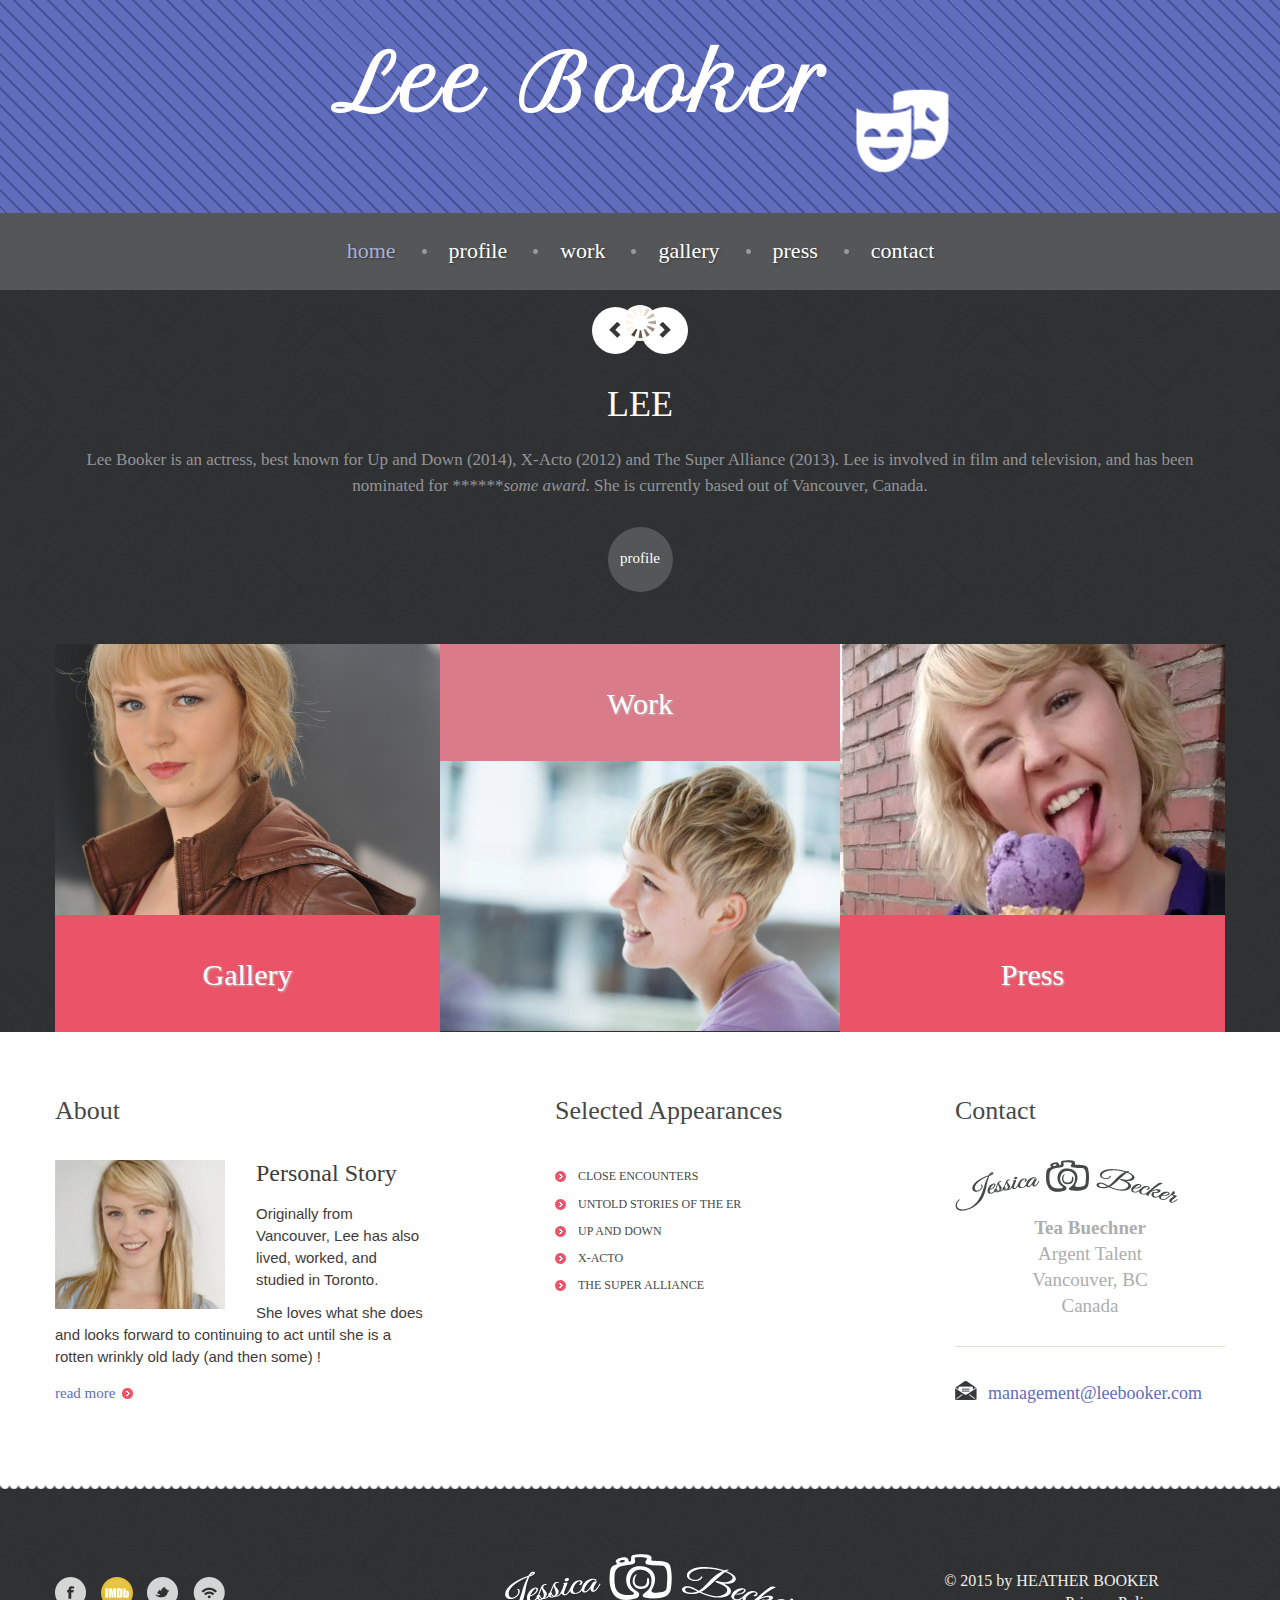
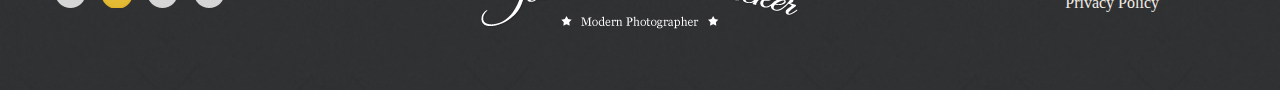
==== index.html @ 3492f539 "add management sector (cms for gallery imgs)" ====
<!DOCTYPE html>
<html lang="en">
<head>
    <title>Home</title>
    <meta charset="utf-8">    
    <meta name="viewport" content="width=device-width, initial-scale=1.0">
    <link rel="icon" href="img/favicon.ico" type="image/x-icon">
    <link rel="shortcut icon" href="img/favicon.ico" type="image/x-icon" />
    <meta name = "format-detection" content = "telephone=no" />
    <meta name="description" content="Information about actress Lee Booker.">
    <meta name="keywords" content="lee booker, colleen booker, lee booker actress, young female actress, canadian actress">
    <meta name="author" content="Heather Booker">
    <link rel="stylesheet" href="css/bootstrap.css" >
    <link rel="stylesheet" href="css/style.css">
    <link rel="stylesheet" href="css/camera.css">
    <link rel="stylesheet" href="css/lee.css">
    
	<script src="js/jquery.js"></script>
    <script src="js/jquery-migrate-1.2.1.js"></script>
    <script src="js/superfish.js"></script>
    <script src="js/jquery.mobilemenu.js"></script>
    <script src="js/jquery.easing.1.3.js"></script>
    <script src="js/jquery.ui.totop.js"></script>
    <script src="js/jquery.touchSwipe.min.js"></script>
    <script src="js/jquery.equalheights.js"></script>
    
         
    <script src='js/camera.js'></script>
    <!--[if (gt IE 9)|!(IE)]><!-->
        <script src="js/jquery.mobile.customized.min.js"></script>
    <!--<![endif]-->
    
    <script>	
        $(window).load( function(){	
            
        	   jQuery('.camera_wrap').camera();	 
               
        });
    </script>
    
    
    <!--[if lt IE 9]>
    <div style='text-align:center'><a href="http://windows.microsoft.com/en-US/internet-explorer/products/ie/home?ocid=ie6_countdown_bannercode"><img src="http://storage.ie6countdown.com/assets/100/images/banners/warning_bar_0000_us.jpg" border="0" height="42" width="820" alt="You are using an outdated browser. For a faster, safer browsing experience, upgrade for free today." /></a></div>  
    <link rel="stylesheet" href="assets/tm/css/tm_docs.css" type="text/css" media="screen">
    <script src="assets/assets/js/html5shiv.js"></script> 
    <script src="assets/assets/js/respond.min.js"></script>
  <![endif]-->
</head>

<body>
<!--==============================header=================================-->
<header id="header">
      <div class="container">
        <h1 class="navbar-brand navbar-brand_"><a href="index.html"><img alt="Lee Booker Logo - Comedy & Tragedy" src="img/logo-lee.png"></a></h1>
      </div>
      <div class="menuheader">
          <div class="container">
            <nav class="navbar navbar-default navbar-static-top tm_navbar" role="navigation">
                <ul class="nav sf-menu">
                  <li class="active"><a href="index.html">home</a>
                    <!-- <ul>
                      <li><img src="img/arrowup.png" alt=""><a href="#">info</a></li>
                      <li><a href="#">profile</a></li>
                      <li><a class="last" href="#">news</a>
                        <ul>
                           <li><a href="#">fresh</a></li>
                           <li><a class="last" href="#">archive</a></li>                       
                        </ul>
                      </li>
                    </ul> -->
                  </li>
                  <li><a href="about-lee.html">profile</a></li>
                  <li><a href="work-and-training.html">work</a></li>
                  <li><a href="gallery.html">gallery</a></li>
                  <li><a href="press.html">press</a></li>
                  <li><a href="contact.html">contact</a></li>
                </ul>
            </nav>
          </div>
      </div>
</header>
<!--==============================content=================================-->
<div id="content">

    <!--==============================slider=================================-->
    <div class="slider">
        <div class="camera_wrap">
          <div data-src="assets-lee/img/CBT_blue sweater headshot landscape.jpg"></div>
          <div data-src="assets-lee/img/pinup.jpg"></div>
          <div data-src="assets-lee/img/traintracks.jpg"></div>
        </div>
    </div>
    <!--==============================row1=================================-->
    <div class="row_1">
        <div class="container">
            <p class="title1">LEE</p>
            <p class="title2">Lee Booker is an actress, best known for Up and Down (2014), X-Acto (2012) and The Super Alliance (2013). Lee is involved in film and television, and has been nominated for ******<em>some award</em>. She is currently based out of Vancouver, Canada.</p>
            <a href="#" class="btn btn-default btn-lg btn1">profile</a>
        </div>
    </div>
    <!--==============================row2=================================-->
    <div class="row_2">
        <div class="container">
            <div class="row">
                <ul class="list1">
                    <li class="col-lg-4 col-md-4 col-sm-4 listbox1">
                        <div class="box1">
                            <a href="#">
                                <figure><img src="assets-lee/img/Brn-jacket-crop.jpg" alt=""></figure>
                                <p>Gallery</p>
                            </a>
                        </div>
                    </li>
                    <li class="col-lg-4 col-md-4 col-sm-4 listbox2">
                        <div class="box2">
                            <a href="#">
                                <p>Work</p>
                                <figure><img src="assets-lee/img/smiling.jpg" alt=""></figure>
                            </a>
                        </div>
                    </li>
                    <li class="col-lg-4 col-md-4 col-sm-4 listbox3">
                        <div class="box3">
                            <a href="#">
                                <figure><img src="assets-lee/img/icecream.jpg" alt=""></figure>
                                <p>Press</p>
                            </a>
                        </div>
                    </li>
                </ul>
            </div>
        </div>
    </div>
    
    <!--==============================row4=================================-->
    <div class="row_4">
        <div class="container">
            <div class="row">
                <div class="col-lg-4 col-md-4 col-sm-4 chef row4_col">
                    <h2>About</h2>
                    <figure><img src="assets-lee/img/cute-face.jpg" alt=""></figure>
                    <p class="title3 myStory">Personal Story</p>
                    <p class="myStory">Originally from Vancouver, Lee has also lived, worked, and studied in Toronto. </p>
                    <p class="m_bot1 myStory">She loves what she does and looks forward to continuing to act until she is a rotten wrinkly old lady (and then some) !</p>
                    <a href="#" class="btn-link btn-link2">read more<span></span></a>
                </div>
                <div class="col-lg-offset-1 col-md-offset-1 col-sm-offset-1 col-lg-3 col-md-3 col-sm-3 row4_col">
                    <h2>Selected Appearances</h2>                        
                    <ul class="list2">
                        <li><a href="#">Close Encounters</a></li>
                        <li><a href="#">Untold Stories of the ER</a></li>
                        <li><a href="#">Up and Down</a></li>
                        <li><a href="#">X-Acto</a></li>
                        <li><a href="#">The Super Alliance</a></li>
                    </ul> 
                </div>
                <div class="col-lg-offset-1 col-md-offset-1 col-sm-offset-1 col-lg-3 col-md-3 col-sm-3 locations row4_col">
                    <a href="contact.html"><h2>Contact</h2></a>
                    <figure><img src="img/smalllogo1.png" alt=""></figure>
                    <p class="title4"><strong>Tea Buechner</strong><br>Argent Talent<br>Vancouver, BC<br>Canada</p>
                    <hr class="line1">
                    <a href="#" class="btn-link btn-link3"><span></span>management@leebooker.com</a>
                </div>
            </div>
        </div>
    </div>
</div>
<!--==============================footer=================================-->
<footer>
    <div class="container">
        <div class="row">
            <div class="col-lg-4 col-md-4 col-sm-4 footercol">
                <ul class="social_icons clearfix">
                     <!-- facebook --><li><a href="#"><img src="img/follow_icon1.png" alt=""></a></li>
                     <!-- imdb --><li><a href="http://www.imdb.com/name/nm5224544/"><img src="img/imdb-icon.png" alt="IMDB"></a></li>
                     <!-- twitter --><li><a href="#"><img src="img/follow_icon3.png" alt=""></a></li>
                     <!-- wifi?! --><li><a href="#"><img src="img/follow_icon4.png" alt=""></a></li>
                </ul>
            </div>
            <div class="col-lg-4 col-md-4 col-sm-4 footerlogo footercol">
                <a class="smalllogo2 logo" href="index.html"><img src="img/logofooter.png" alt=""></a>
            </div>
            <div class="col-lg-4 col-md-4 col-sm-4 footercol">
                <p class="footerpriv">&copy; 2015 <a href="#"> by HEATHER BOOKER </a>
                <br><a class="privacylink" href="index-5.html">Privacy Policy</a></p>
            </div>
        </div>
    </div>
</footer>
<script src="js/bootstrap.min.js"></script>
<script src="js/tm-scripts.js"></script>
</body>
</html>
---- css/style.css ----
/*------ template stylization ------*/
body {
	background: #2f3133 url(../img/patternbg.jpg) 0 0 repeat;
}
/*----------- Back to top --------------*/
#toTop {
	display: none;
	width: 27px;
	height: 19px;
	overflow: hidden;
	background: url(../img/totop.png) 0 bottom no-repeat;
	position: fixed;
	margin-right: -690px !important;
	right: 50%;
	bottom: 60px;
	z-index: 999;
}
#toTop:hover {
	background-position: 0 0;
}
#toTop:active, #toTop:focus {
	outline: none;
}
/*-----------row_s--------------*/
.row_1 {
	text-align: center;
	padding: 30px 0;
	background: #2f3133 url(../img/patternbg.jpg) 0 0 repeat;
}
.row_2 {
	text-align: center;
	padding: 22px 0 0;
	background: #2f3133 url(../img/patternbg.jpg) 0 0 repeat;
}
.row_3 {
	padding: 43px 0 13px;
	background: url(../img/pattern2.jpg) 0 0 repeat;
}
.row_4 {
	padding: 30px 0 81px;
	background: #ffffff;
}
.row_5 {
	padding: 30px 0 98px;
	background: #ffffff;
}
.row_6 {
	padding: 30px 0 72px;
	background: #ffffff;
}
.row_7 {
	padding: 30px 0 80px;
	background: #ffffff;
}
.row_8 {
	padding: 63px 0 112px;
	background: #ffffff;
}
.row_9 {
	padding: 31px 0 90px;
	background: #ffffff;
}
.row_10 {
	padding: 101px 0 85px;
	background: #ffffff;
}
.row_11 {
	padding: 40px 0 40px;
	background: #ffffff;
}
/*------------links headings-----------*/
p {
	font-family: 'Arial', sans-serif;
	font-size: 15px;
	line-height: 22px;
	color: #adadad;
	margin: 0;
	padding: 0;
	margin-bottom: 11px;
}
h2 {
	font-family: 'Georgia', serif;
	font-size: 26px;
	line-height: 28px;
	color: #474848;
	margin: 0;
	padding: 35px 0;
}
h3 {
	text-transform: uppercase;
	font-family: 'Georgia', serif;
	font-size: 12px;
	line-height: 20px;
	color: #4e4134;
	margin: 0 0 10px;
	padding: 0;
}
.btn1 {
	position: relative;
	background: #545658;
	color: #ffffff;
	font-family: 'Georgia', serif;
	font-size: 15px;
	line-height: 22px;
	font-weight: normal;
	border-radius: 50px;
	border: none;
	padding: 20px 0 24px;
	margin: 0;
	width: 65px;
	height: 65px;
	-webkit-transition: all 0.2s ease;
	transition: all 0.2s ease;
}
.btn1:hover {
	text-decoration: none;
	background: #ffffff;
	color: #545658;
	-webkit-transition: all 0.2s ease;
	transition: all 0.2s ease;
}
.btn-link1 {
	position: relative;
	color: #585858;
	font-family: 'Georgia', serif;
	font-size: 15px;
	line-height: 22px;
	font-weight: normal;
}
.btn-link1 span {
	margin: 0 0 0 7px;
	top: 1px;
	position: relative;
	height: 11px;
	width: 11px;
	background: url(../img/arrowsmall1.png) center top no-repeat;
	display: inline-block;
}
.btn-link1:hover {
	color: #585858;
	text-decoration: none;
}
.btn-link1:hover span {
	background: url(../img/arrowsmall1.png) center bottom no-repeat;
}
.btn-link2 {
	position: relative;
	color: #eb5368;
	font-family: 'Georgia', serif;
	font-size: 15px;
	line-height: 22px;
	font-weight: normal;
}
.btn-link2 span {
	margin: 0 0 0 7px;
	top: 1px;
	position: relative;
	height: 11px;
	width: 11px;
	background: url(../img/arrowsmall1.png) center bottom no-repeat;
	display: inline-block;
}
.btn-link2:hover {
	color: #adadad;
	text-decoration: none;
}
.btn-link2:hover span {
	background: url(../img/arrowsmall1.png) center top no-repeat;
}
.btn-link2:focus {
	color: #adadad;
	text-decoration: none;
}
.btn-link3 {
	position: relative;
	color: #eb5368;
	font-family: 'Georgia', serif;
	font-size: 18px;
	line-height: 22px;
	font-weight: normal;
}
.btn-link3 span {
	top: 1px;
	margin: 0 11px 0 0;
	position: relative;
	height: 19px;
	width: 22px;
	background: url(../img/iconmail.png) center bottom no-repeat;
	display: inline-block;
}
.btn-link3:hover {
	color: #37383a;
	text-decoration: none;
}
/*------ header ------- */
header {
	background: #2f3133 url(../img/patternbg.jpg) 0 0 repeat;
	text-align: center;
}
/*-------- Logo -------- */
.navbar-brand_ {
	float: none;
	display: block;
	position: relative;
	margin: 0;
	text-align: center;
	padding: 0;
	margin: 68px auto 60px;
}
.navbar-brand_ img {
	max-width: 100%;
}
.navbar-brand_a:hover {
	text-decoration: none;
}
/*-----------------navbar---------------------*/
.menuheader {
	background: #545658;
}
.tm_navbar {
	position: relative;
	padding: 26px 0 22px;
	margin: 0;
	background: none;
	border: none;
}
.tm_navbar .nav {
	float: none;
	position: relative;
	display: inline-block;
}
.tm_navbar ul {
	position: relative;
	padding: 0;
	margin: 0;
	background: none;
	list-style: none;
}
.tm_navbar .nav li:first-child {
	position: relative;
	zoom: 1;
	background: none;
}
.tm_navbar .nav li {
	float: left;
	padding: 0 26px 0 27px;
	position: relative;
	zoom: 1;
	background: url(../img/bullet1.png) no-repeat left center;
}
.tm_navbar .nav li a {
	text-decoration: none;
	text-transform: lowercase;
	color: #ffffff;
	font-family: 'Georgia', serif;
	font-size: 22px;
	line-height: 24px;
	font-weight: normal;
	background: transparent;
	padding: 0;
	border: none;
	border-radius: 0;
	text-shadow: 1px 1px 2px #333639;
}
.tm_navbar .nav > li > a .sf-sub-indicator {
	background: url(../img/indicator.png) no-repeat 0 bottom;
	width: 7px;
	height: 4px;
	display: inline-block;
	top: 30px;
	right: 23px;
	position: absolute;
	z-index: 5;
}
.tm_navbar .nav li a:hover, .tm_navbar .nav > li.active > a, .tm_navbar .nav > li.active > a:hover {
	color: #ffcbd2;
	text-decoration: none;
}
.tm_navbar .nav > .active > a, .tm_navbar .nav > .active > a:hover, .tm_navbar .nav > .active > a:focus {
	color: #ffcbd2;
	background: transparent;
}
.tm_navbar .nav > li.sfHover.active > a .sf-sub-indicator, .tm_navbar .nav > li.active > a .sf-sub-indicator {
	background-position: 0 0;
}
.tm_navbar .nav > li.sfHover > a, .tm_navbar .nav > li.sfHover > a:hover, .tm_navbar .nav > li > a:hover, .tm_navbar .nav > li.active > a, .tm_navbar .nav > li.active > a:hover {
	color: #ffcbd2;
	background: transparent;
}
/*---------submenu1-------------*/
.tm_navbar .nav ul {
	position: absolute;
	display: none;
	top: 51px;
	left: 0px;
	width: 110px;
	padding: 20px 24px 10px;
	list-style: none;
	zoom: 1;
	z-index: 11;
	background: #eb5368;
	margin: 0;
	text-align: center;
}
.tm_navbar .nav ul li:first-child {
	width: 64px;
	padding: 0 0 6px;
	display: block;
	position: relative;
	zoom: 1;
	z-index: 10;
	background: transparent;
}
.tm_navbar .nav ul li:first-child img {
	position: absolute;
	top: -20px;
}
.tm_navbar .nav ul li {
	text-align: left;
	width: 64px;
	padding: 6px 0;
	display: block;
	position: relative;
	zoom: 1;
	z-index: 10;
	background: url(../img/dotted1.png) top center repeat-x;
}
.tm_navbar .nav ul li a {
	text-align: left;
	position: relative;
	color: #ffffff;
	padding: 0;
	font-family: 'Arial', sans-serif;
	font-size: 14px;
	line-height: 20px;
	font-weight: normal;
	margin: 0 0 0 10px;
	text-shadow: none;
}
.tm_navbar .nav ul li a:hover {
	color: #474848;
}
.tm_navbar .nav > li > ul li > a:hover, .tm_navbar .nav > li > ul li.sfHover > a {
	text-decoration: none;
	color: #474848;
}
.tm_navbar .nav > li > ul li > a:hover, .tm_navbar .nav > li > ul ul li.sfHover > a {
	text-decoration: none;
	color: #474848;
}
/*-----------submenu2-----------*/
.tm_navbar .nav ul ul {
	list-style: none;
	width: 87px;
	padding: 10px;
	background: #4e4134;
	left: 86px;
	top: 0px;
	background: url(../img/patternsubmenu2.jpg);
}
.tm_navbar .nav ul ul li:first-child {
	text-align: left;
	padding: 6px 0;
	position: relative;
	zoom: 1;
	z-index: 11;
	background: transparent;
}
.tm_navbar .nav ul ul li {
	text-align: left;
	padding: 6px 0;
	position: relative;
	zoom: 1;
	z-index: 11;
	background: url(../img/dotted2.png) top center repeat-x;
}
.tm_navbar .nav ul ul li a {
	color: #eb5368;
	text-shadow: none;
}
.tm_navbar .nav ul ul li a:hover {
	color: #474848;
}
/*-----indicator2-------*/
.tm_navbar .nav ul .sf-sub-indicator {
	background: url(../img/indicator.png) no-repeat 0 0;
	width: 7px;
	height: 5px;
	position: absolute;
	display: block;
	top: 8px;
	left: auto;
	right: -14px;
	z-index: 5;
}
/*-------------------select------------------*/
.select-menu {
	display: none !important;
}
/*--- header end ------*/
/*------ content ------- */
.title1 {
	color: #ffffff;
	font-family: 'Georgia', serif;
	font-size: 36px;
	line-height: 38px;
	font-weight: normal;
	margin-bottom: 24px;
}
.title2 {
	letter-spacing: 0;
	color: #939598;
	font-family: 'Georgia', serif;
	font-size: 17px;
	line-height: 26px;
	font-weight: normal;
	margin-bottom: 28px;
}
/*--------row2--------*/
.list1 {
	padding: 0;
	margin: 0;
	position: relative;
	list-style: none;
	overflow: hidden;
}
.list1 li a {
	display: block;
	position: relative;
	padding: 0;
	-webkit-transition: all 0.2s ease;
	transition: all 0.2s ease;
}
.list1 li a p {
	text-shadow: 1px 1px 2px #c1c1c1;
	font-family: 'Georgia', serif;
	font-size: 30px;
	line-height: 32px;
	font-weight: normal;
	padding: 44px 0 41px;
	margin-bottom: 0;
}
.list1 li a:hover {
	text-decoration: none;
}
.list1 li a:hover p {
	color: #4e4134;
	text-decoration: none;
	-webkit-transition: all 0.2s ease;
	transition: all 0.2s ease;
}
.box1 {
	background: #eb5368;
}
.box1 figure {
	width: 100%;
}
.box1 figure img {
	width: 100%;
}
.box1 p {
	color: #ffffff;
}
.box2 {
	background: #f1d154;
}
.box2 figure {
	width: 100%;
}
.box2 figure img {
	width: 100%;
	height: 216px;
}
.box2 p {
	color: #ffffff;
}
.box3 {
	background: #5bb4d6;
}
.box3 figure {
	width: 100%;
}
.box3 figure img {
	width: 100%;
}
.box3 p {
	color: #ffffff;
}
.listbox1 {
	padding-right: 0;
}
.listbox2 {
	padding-right: 0;
	padding-left: 0;
}
.listbox3 {
	padding-left: 0;
}
/*---------list3-------------*/
.list3 {
	padding: 0;
	margin: 0;
	position: relative;
	list-style: none;
	overflow: hidden;
}
.box4 {
	overflow: hidden;
	position: relative;
	background: #ffffff;
	margin-bottom: 30px;
}
.list3 li figure {
	margin: 0;
	padding: 0;
	float: left;
	overflow: hidden;
	display: block;
	margin-right: 20px;
}
.list3 li figure img {
	width: 100%;
}
.list3 li .info1 {
	overflow: hidden;
	margin-top: 30px;
	padding-right: 10px;
}
.list3title1 {
	font-family: 'Georgia', serif;
	font-size: 26px;
	line-height: 28px;
	font-weight: normal;
	color: #4e4134;
	margin-bottom: 10px;
}
.list3title2 {
	font-family: 'Georgia', serif;
	font-size: 20px;
	line-height: 22px;
	font-weight: normal;
	color: #adadad;
	margin-bottom: 6px;
}
.list3title3 {
	margin-bottom: 10px;
	font-family: 'Georgia', serif;
	font-size: 15px;
	line-height: 20px;
	font-weight: normal;
	color: #c6c6c6;
	margin-bottom: 8px;
}
/*------------chef------------*/
.title3 {
	font-family: 'Georgia', serif;
	font-size: 24px;
	line-height: 26px;
	font-weight: normal;
	color: #adadad;
	margin-bottom: 17px;
}
.chef figure {
	padding: 0;
	margin: 0;
	float: left;
	margin-right: 15px;
}
.chef figure img {
	width: 100%;
}
.chef .m_bot1 {
	margin-bottom: 14px;
}
/*--------list2--------*/
.list2 {
	position: relative;
	overflow: hidden;
	margin: 6px 0 0 0;
	padding: 0;
}
.list2 li {
	overflow: hidden;
	list-style: none;
	padding: 0 0 0 23px;
	margin: 0 0 7px 0;
	background: url("../img/arrowsmal2.png") 0 5px no-repeat;
}
.list2 li:first-child {
	overflow: hidden;
	padding: 0 0 0 23px;
	margin: 0 0 8px 0;
}
.list2 > li {
	-webkit-transition: all 0.1s ease;
	transition: all 0.1s ease;
}
.list2 > li > a {
	float: left;
	display: block;
	text-transform: uppercase;
	font-family: 'Georgia', serif;
	font-size: 12px;
	line-height: 20px;
	font-weight: normal;
	color: #474848;
	-webkit-transition: all 0.1s ease;
	transition: all 0.1s ease;
}
.list2 > li > a:hover {
	text-decoration: none;
	color: #eb5368;
	-webkit-transition: all 0.1s ease;
	transition: all 0.1s ease;
}
/*----------locations---------*/
.locations .title4 {
	font-family: 'Georgia', serif;
	font-size: 19px;
	line-height: 26px;
	font-weight: normal;
	color: #adadad;
}
.locations figure {
	padding: 0;
	margin: 0;
	float: none;
	margin-bottom: 4px;
}
hr.line1 {
	outline: none;
	border: none;
	background: #e7decf;
	height: 1px;
	width: 100%;
	padding: 0;
	margin: 27px 0 33px;
}
/*-----------reserve_table-----------*/
.reserve_table {
	overflow: hidden;
}
.reserve_table figure {
	padding: 0;
	float: left;
	margin: 0 29px 10px 0;
}
.reserve_table .m_bot2 {
	margin-bottom: 64px;
}
.reserve_table .pad_top1 {
	padding-top: 48px;
}
.title5 {
	font-family: 'Georgia', serif;
	font-size: 19px;
	line-height: 26px;
	font-weight: normal;
	color: #797979;
	margin-bottom: 25px;
}
hr.line2 {
	outline: none;
	border: none;
	background: #dbdbdb;
	height: 1px;
	width: 100%;
	padding: 0;
	margin: 2px 0 27px;
}
/************** contact form ******************/
.pad_bot1 {
	padding-bottom: 22px;
}
.reservation-form {
	position: relative;
	vertical-align: top;
	z-index: 1;
	margin: 0 0 0;
	top: 0;
}
.reservation-form .txt-form {
	display: none;
}
.reservation-form .coll-1, .reservation-form .coll-2, .reservation-form .coll-3, .reservation-form .coll-4 {
	margin-bottom: 16px;
	float: left;
	width: 100%;
}
.reservation-form .coll-1, .reservation-form .coll-2, .reservation-form .coll-3, .reservation-form .coll-4 {
	margin-right: 0;
}
.reservation-form fieldset {
	top: 13px;
	border: none;
	padding: 0;
	width: 100%;
	position: relative;
	z-index: 10;
}
.reservation-form label {
	display: block;
	min-height: 45px;
	position: relative;
	margin: 0;
	padding: 0;
	float: left;
	width: 100%;
}
.reservation-form .message {
	display: block;
	width: 100%;
}
.reservation-form input {
	padding: 9px 10px 8px;
	margin: 0;
	text-decoration: none;
	font-family: 'Arial', sans-serif;
	font-size: 15px;
	line-height: 22px;
	font-weight: normal;
	color: #adadad;
	background: transparent;
	outline: none;
	width: 100%;
	border: 1px solid #dbdbdb;
	-webkit-box-shadow: none;
	box-shadow: none;
	float: left;
	border-radius: 0;
	-webkit-box-sizing: border-box;
	-moz-box-sizing: border-box;
	box-sizing: border-box;
}
.reservation-form textarea {
	padding: 9px 10px 8px;
	margin: 0;
	text-decoration: none;
	font-family: 'Arial', sans-serif;
	font-size: 15px;
	line-height: 22px;
	font-weight: normal;
	color: #adadad;
	background: transparent;
	outline: none;
	width: 100%;
	border: 1px solid #dbdbdb;
	-webkit-box-shadow: none;
	box-shadow: none;
	float: left;
	border-radius: 0;
	-webkit-box-sizing: border-box;
	-moz-box-sizing: border-box;
	box-sizing: border-box;
}
.reservation-form input {
	height: 41px;
}
.reservation-form input:focus, .reservation-form textarea:focus {
	-webkit-box-shadow: none !important;
	box-shadow: none !important;
	color: #adadad !important;
	border: 1px solid #dbdbdb;
}
.reservation-form .area .error {
	float: none;
}
.reservation-form textarea {
	width: 100%;
	height: 135px;
	resize: none;
	overflow: auto;
}
.reservation-form .success {
	border: none;
	display: none;
	position: absolute;
	left: 0;
	top: 0;
	background: #ffffff;
	padding: 18px 0px;
	text-transform: none;
	text-align: center;
	z-index: 20;
	width: 100%;
	border: 1px solid #d8d7d5;
	-webkit-box-sizing: border-box;
	-moz-box-sizing: border-box;
	box-sizing: border-box;
}
.reservation-form .error, .reservation-form .empty {
	color: #f00;
	font-size: 10px;
	line-height: 1.2em;
	display: none;
	text-align: right;
	overflow: hidden;
	width: 100%;
	text-transform: none;
	position: absolute;
	top: 0px;
	right: 0;
}
.reservation-form .message .error, .reservation-form .message .empty {
	top: 133px;
}
.reservation-form .buttons-wrapper {
	margin: 33px 0 0;
}
.reservation-form .buttons-wrapper a {
	float: right;
	margin-left: 37px;
	margin-right: 4px;
}
.reservation-form .buttons-wrapper a:hover {
	text-decoration: none;
}
.reservation-form .buttons-wrapper p {
	position: relative;
	font-weight: 200;
	display: inline-block;
	color: #8b8b8b;
	text-transform: uppercase;
}
/*-- end reservation --*/
/*------------------isotop items------------------*/
.isotope, .isotope .isotope-item {
	-webkit-transition-duration: 0.8s;
	-moz-transition-duration: 0.8s;
	-ms-transition-duration: 0.8s;
	-o-transition-duration: 0.8s;
	transition-duration: 0.8s;
}
.isotope {
	-webkit-transition-property: height, width;
	-moz-transition-property: height, width;
	-ms-transition-property: height, width;
	-o-transition-property: height, width;
	transition-property: height, width;
}
.isotope .isotope-item {
	overflow: visible;
	-webkit-transition-property: -webkit-transform, opacity;
	-moz-transition-property: -moz-transform, opacity;
	-ms-transition-property: -ms-transform, opacity;
	-o-transition-property: top, left, opacity;
	transition-property: transform, opacity;
}
/**** disabling Isotope CSS3 transitions ****/
.isotope.no-transition, .isotope.no-transition .isotope-item, .isotope .isotope-item.no-transition {
	-webkit-transition-duration: 0s;
	-moz-transition-duration: 0s;
	-ms-transition-duration: 0s;
	-o-transition-duration: 0s;
	transition-duration: 0s;
}
/* End: Recommended Isotope styles */
/* disable CSS transitions for containers with infinite scrolling*/
.isotope.infinite-scrolling {
	-webkit-transition: none;
	-moz-transition: none;
	-ms-transition: none;
	-o-transition: none;
	transition: none;
}
.pad_bot3 {
	padding-bottom: 42px;
}
#container {
	margin-left: 0;
}
.containerExtra {
	margin-left: -30px;
}
.element {
	width: 270px;
	height: auto !important;
	display: block;
	position: relative;
	color: #222;
	border: none;
	margin: 0 !important;
	padding: 0 0 38px 30px;
	-webkit-box-sizing: border-box;
	-moz-box-sizing: border-box;
	box-sizing: border-box;
}
#filters.pagination li a.selected {
	color: #797979;
	background: none !important;
	border: none;
	text-decoration: underline;
}
#filters.pagination li {
	float: left;
}
#filters li {
	display: inline-block;
	margin-right: 26px !important;
}
#options {
	position: relative;
	margin-left: 0;
}
.element > a {
	margin: 0;
	display: block;
	position: relative;
}
.element > a figure {
	position: relative;
	display: block;
	margin: 0 0 18px;
	padding: 0;
}
.element > a figure img {
	width: 100%;
}
.element > a span {
	position: relative;
	text-transform: uppercase;
	font-family: 'Georgia', serif;
	font-size: 12px;
	line-height: 20px;
	color: #797979;
	margin: 0;
	padding: 0;
	text-decoration: none;
}
.element span {
	position: relative;
	text-transform: uppercase;
	font-family: 'Georgia', serif;
	font-size: 12px;
	line-height: 20px;
	color: #797979;
	margin: 0;
	padding: 0;
	text-decoration: none;
}
.description {
	position: relative;
	display: block;
}
#filters {
	position: relative;
}
#filters li {
	display: inline-block;
	margin-right: 20px;
}
#filters li a {
	padding: 0;
	background: none;
	border: none;
	text-transform: uppercase;
	font-family: 'Georgia', serif;
	font-size: 12px;
	line-height: 20px;
	color: #797979;
	margin: 0;
	text-decoration: none;
}
#filters li a:hover {
	background: none;
	border: none;
	text-decoration: none;
}
#options .pagination {
	margin: 1px 0 30px 0;
}
/*--------links------------*/
.btn-link4 {
	color: #474848;
	-webkit-transition: all 0.1s ease;
	transition: all 0.1s ease;
}
.btn-link4:hover {
	color: #eb5368;
	text-decoration: none;
	-webkit-transition: all 0.1s ease;
	transition: all 0.1s ease;
}
.pad_bot2 {
	padding-bottom: 43px;
}
.links p {
	margin-bottom: 28px;
}
/*-- contacts page --*/
.gmap {
	margin-top: 7px;
}
.map {
	overflow: hidden;
	line-height: 0;
	font-size: 0;
	margin-bottom: 30px;
	-webkit-box-sizing: border-box;
	-moz-box-sizing: border-box;
	box-sizing: border-box;
	border: none;
	border-radius: 0;
}
.map iframe {
	width: 100%;
	height: 393px;
	border: none;
	margin-top: 0;
	margin-bottom: 0;
	padding-bottom: 0;
}
.address h2 {
	padding-bottom: 35px;
}
address {
	margin: 8px 0 0 0;
	margin-bottom: 30px;
}
address strong {
	margin: 0;
	word-spacing: -2px;
	text-transform: uppercase;
	font-family: 'Georgia', serif;
	font-size: 12px;
	line-height: 20px;
	color: #4e4134;
	font-weight: normal;
	display: block;
	margin-bottom: 9px;
}
address span {
	font-family: 'Arial', serif;
	font-size: 15px;
	line-height: 22px;
	font-weight: normal;
	color: #8c8061;
}
.m_top1 {
	margin-top: 17px;
}
address p {
	font-family: 'Arial', serif;
	font-size: 15px;
	line-height: 22px;
	font-weight: normal;
	color: #adadad;
}
address .info p:first-child {
	font-family: 'Arial', serif;
	font-size: 15px;
	line-height: 22px;
	font-weight: normal;
	color: #adadad;
}
.info {
	font-family: 'Arial', serif;
	font-size: 15px;
	line-height: 22px;
	font-weight: normal;
	color: #adadad;
}
.padding_top1 {
	padding-top: 31px;
}
.info > p {
	font-family: 'Arial', serif;
	font-size: 15px;
	line-height: 22px;
	font-weight: normal;
	color: #adadad;
	margin-bottom: 0;
}
.info > p span {
	font-family: 'Arial', serif;
	font-size: 15px;
	line-height: 22px;
	font-weight: normal;
	color: #adadad;
	width: 94px;
	display: inline-block;
}
.info a {
	color: #adadad;
	text-decoration: none;
	font-weight: normal;
	-webkit-transition: all 0.2s ease;
	transition: all 0.2s ease;
}
.info a:hover {
	text-decoration: none;
	color: #eb5368;
	-webkit-transition: all 0.2s ease;
	transition: all 0.2s ease;
}
/***** contact form *****/
.contact-form {
	position: relative;
	vertical-align: top;
	z-index: 1;
	margin: 0 0 0;
	top: 0;
}
.contact-form .txt-form {
	display: none;
}
.contact-form .coll-1, .contact-form .coll-2, .contact-form .coll-3 {
	margin-right: 20px;
	margin-bottom: 16px;
	float: left;
	width: 192px;
}
.contact-form .coll-3 {
	margin-right: 0;
}
.contact-form .coll-4 {
	margin-bottom: 5px;
}
.contact-form fieldset {
	top: 13px;
	border: none;
	padding: 0;
	width: 100%;
	position: relative;
	z-index: 10;
}
.contact-form label {
	display: block;
	min-height: 45px;
	position: relative;
	margin: 0;
	padding: 0;
	float: left;
	width: 100%;
}
.contact-form .message {
	display: block;
	width: 100%;
}
.contact-form input {
	padding: 9px 14px 8px;
	margin: 0;
	text-decoration: none;
	font-family: 'Arial', sans-serif;
	font-size: 15px;
	line-height: 22px;
	font-weight: normal;
	color: #adadad;
	background: transparent;
	outline: none;
	width: 100%;
	border: 1px solid #dbdbdb;
	-webkit-box-shadow: none;
	box-shadow: none;
	float: left;
	border-radius: 0;
	-webkit-box-sizing: border-box;
	-moz-box-sizing: border-box;
	box-sizing: border-box;
}
.contact-form textarea {
	padding: 9px 14px 8px;
	margin: 0;
	text-decoration: none;
	font-family: 'Arial', sans-serif;
	font-size: 15px;
	line-height: 22px;
	font-weight: normal;
	color: #adadad;
	background: transparent;
	outline: none;
	width: 100%;
	border: 1px solid #dbdbdb;
	-webkit-box-shadow: none;
	box-shadow: none;
	float: left;
	border-radius: 0;
	-webkit-box-sizing: border-box;
	-moz-box-sizing: border-box;
	box-sizing: border-box;
}
.contact-form input {
	height: 41px;
}
.contact-form input:focus, .contact-form textarea:focus {
	-webkit-box-shadow: none !important;
	box-shadow: none !important;
	color: #adadad !important;
	border: 1px solid #dbdbdb;
}
.contact-form .area .error {
	float: none;
}
.contact-form textarea {
	width: 100%;
	height: 147px;
	resize: none;
	overflow: auto;
}
.contact-form .success {
	border: none;
	display: none;
	position: absolute;
	left: 0;
	top: 0;
	background: #ffffff;
	padding: 18px 0px;
	text-transform: none;
	text-align: center;
	z-index: 20;
	width: 100%;
	border: 1px solid #dbdbdb;
	-webkit-box-sizing: border-box;
	-moz-box-sizing: border-box;
	box-sizing: border-box;
}
.contact-form .error, .contact-form .empty {
	color: #f00;
	font-size: 10px;
	line-height: 1.2em;
	display: none;
	text-align: right;
	overflow: hidden;
	width: 100%;
	text-transform: none;
	position: absolute;
	top: 0px;
	right: 0;
}
.contact-form .message .error, .contact-form .message .empty {
	top: 145px;
}
.contact-form .buttons-wrapper {
	margin: 33px 0 0;
}
.contact-form .buttons-wrapper a {
	margin-left: 0;
	margin-right: 10px;
}
.contact-form .buttons-wrapper a:hover {
	text-decoration: none;
}
.contact-form .buttons-wrapper p {
	position: relative;
	font-weight: 200;
	display: inline-block;
	color: #8b8b8b;
	text-transform: uppercase;
}
.contact-form .buttons-wrapper strong {
	color: #adadad;
	font-family: 'Georgia', serif;
	font-size: 12px;
	line-height: 20px;
	font-weight: normal;
	display: inline-block;
	text-transform: uppercase;
	position: relative;
	top: 0;
	margin-left: 17px;
}
/*-------privacy_page--------*/
.privacy_page h2 {
	padding-bottom: 42px;
}
.privacy_page p {
	margin-bottom: 22px;
}
.privacy_page .m_bot4 {
	margin-bottom: 27px;
}
.privacy_page a {
	color: #adadad;
}
.privacy_page a:hover {
	color: #eb5368;
}
/*404 page*/
/*404 page*/
.block-404 .col-lg-7 .col-md-7 .col-sm-7 {
	margin-bottom: 20px;
}
.block-404 .col-lg-7 .col-md-7 .col-sm-7 img {
	margin-left: 0;
}
.block-404 .forminfo h2 {
	color: #474848;
	padding-bottom: 30px;
}
.block-404 p {
	color: #adadad;
	margin-bottom: 22px;
}
.form-404 {
	width: 100%;
	display: block;
	margin-top: 24px;
	position: relative;
}
.form-404 input {
	outline: none;
	height: 47px;
	width: 100%;
	font-family: 'Arial', sans-serif;
	font-size: 14px;
	line-height: 22px;
	font-weight: normal;
	padding: 12px 52px 13px 10px;
	margin: 0;
	-webkit-box-sizing: border-box;
	-moz-box-sizing: border-box;
	box-sizing: border-box;
	border-radius: 0;
	box-shadow: none;
	background: transparent;
	border: 1px solid #dbdbdb;
	color: #a19c97;
	float: left;
}
.form-404 input:focus {
	box-shadow: none;
	outline: none;
	border: 1px solid #dbdbdb;
}
.form-404 a {
	text-transform: uppercase;
	width: 48px;
	height: 39px;
	padding: 0;
	overflow: hidden;
	border: none;
	background-position: 0 0;
	border-radius: 0;
	text-shadow: none;
	box-shadow: none;
	background: transparent;
	position: absolute;
	margin-top: 0 !important;
	right: 5px;
	top: 3px;
	float: right;
}
.form-404 a img {
	margin-top: 0;
}
.form-404 a:hover {
	background: transparent;
	box-shadow: none;
}
.form-404 a:hover img {
	margin-top: -39px;
}
/**/
/*--- content end ------*/
/*--------- footer --------- */
footer {
	padding: 64px 0;
	background: url("../img/linefooter.jpg") top center repeat-x;
}
/*--------------social----------------*/
.social_icons {
	overflow: hidden;
	padding: 0;
	list-style: none;
	white-space: nowrap;
	position: relative;
	margin: 28px 0 0;
	z-index: 10;
}
.social_icons > li {
	float: left;
	cursor: pointer;
	width: 32px;
	height: 31px;
	overflow: hidden;
	margin-right: 14px;
}
.social_icons > li a {
	width: 32px;
	height: 31px;
	overflow: hidden;
}
.social_icons > li a img {
	position: relative;
	top: 0;
}
.social_icons > li a:hover img {
	position: relative;
	top: -31px;
}
.footerlogo {
	text-align: center;
}
.smalllogo2 {
	position: relative;
	top: 5px;
}
.footerpriv {
	margin-top: 21px;
	margin-right: 66px;
	text-align: right;
	font-family: 'Georgia', serif;
	font-size: 16px;
	line-height: 22px;
	font-weight: normal;
	color: #f2eee5;
}
.footerpriv a {
	font-family: 'Georgia', serif;
	font-size: 16px;
	line-height: 22px;
	font-weight: normal;
	color: #f2eee5;
	text-transform: uppercase;
}
.footerpriv a:hover {
	text-decoration: none;
	color: #eb5368;
}
/**************** footer end ***************/
/*----- media queries ------*/
@media (min-width: 1220px) {
.contact-form .coll-1,  .contact-form .coll-2,  .contact-form .coll-3 {
	margin-right: 20px;
	margin-bottom: 16px;
	float: left;
	width: 243px;
}
.contact-form .coll-3 {
	margin-right: 0;
}
.chef figure {
	padding: 0;
	margin: 0;
	float: left;
	margin-right: 31px;
}
.list3 li figure {
	margin-right: 53px;
}
.list3 li .info1 {
	overflow: hidden;
	margin-top: 46px;
}
.box2 figure img {
	height: 270px;
}
.container {
	padding: 0;
}
}
/**************************************************/
@media (min-width: 768px) and (max-width: 991px) {
.contact-form .coll-1,  .contact-form .coll-2,  .contact-form .coll-3 {
	margin-right: 0;
	margin-bottom: 16px;
	float: none;
	width: 100%;
}
.reserve_table {
	overflow: hidden;
}
.reserve_table figure {
	width: 100%;
	padding: 0;
	float: none;
	margin: 0 0 20px 0;
}
.reserve_table figure img {
	width: 100%;
}
.reserve_table .m_bot2 {
	margin-bottom: 20px;
}
.footercol {
	float: left;
	width: 33%;
	margin-bottom: 20px;
}
.footerpriv {
	margin-top: 21px;
	margin-right: 0;
	font-size: 14px;
}
.footerpriv a {
	font-size: 14px;
}
.row_4 {
	margin-left: 0;
}
.row_4 .chef figure {
	padding: 0;
	margin: 0 0 10px;
}
.row_4 .row4_col {
	margin: 0;
	float: left;
	margin-left: 0;
	width: 33%;
}
.list3 {
	margin-left: 0;
}
.list3 li {
	width: 50%;
	float: left;
	margin-left: 0;
}
.list3 li figure {
	width: 100%;
	float: none;
	margin-right: 0;
}
.list3 li .info1 {
	overflow: hidden;
	margin-top: 0;
	padding: 20px;
}
.box2 figure img {
	height: 165px;
}
.list1 li a p {
	font-size: 20px;
	line-height: 22px;
	padding: 24px 0 21px;
}
.nav-collapse_ .nav > li {
	float: left;
}
.navbar_ {
	width: auto!important;
	overflow: visible !important;
	height: auto;
	clear: none;
}
}
/**************************************************/
@media (max-width: 767px) {
.row_4 .row4_col .btn-link3 {
	font-size: 12px;
}
.contact-form .coll-1,  .contact-form .coll-2,  .contact-form .coll-3 {
	margin-right: 0;
	margin-bottom: 16px;
	float: none;
	width: 100%;
}
.reserve_table {
	overflow: hidden;
}
.reserve_table .m_bot2 {
	margin-bottom: 30px;
}
.reserve_table figure {
	padding: 0;
	float: left;
	margin: 0 20px 10px 0;
}
.footercol {
	float: none;
	width: 100%;
	margin-bottom: 20px;
	text-align: center;
}
.social_icons {
	display: inline-block;
}
.footerpriv {
	margin-top: 0;
	margin-right: 0;
	float: none;
	text-align: center;
}
.row_4 {
	margin-left: 0;
}
.row_4 .chef figure {
	padding: 0;
	margin: 0 0 10px;
}
.row_4 .row4_col {
	margin: 0;
	float: left;
	margin-left: 0;
	width: 30%;
}
.box1,  .box2,  .box3 {
	float: none;
	width: 100%;
	margin: 0 auto 25px;
}
.box1 figure,  .box2 figure,  .box3 figure {
	width: 100%;
}
.box1 figure img,  .box2 figure img,  .box3 figure img {
	width: 100%;
}
.box2 figure img {
	height: auto;
}
.listbox1 {
	padding-right: 15px;
}
.listbox2 {
	padding-right: 15px;
	padding-left: 15px;
}
.listbox3 {
	padding-left: 15px;
}
.list1 {
	text-align: center;
}
.sf-menu {
	display: none !important;
}
.select-menu {
	display: block !important;
	color: #ffffff;
	border: 1px solid #343434;
	background: #343434 !important;
	-webkit-box-shadow: none;
	box-shadow: none;
	position: relative;
	width: 100%;
	margin: 0;
	padding: 5px;
}
.select-menu option {
	padding: 0;
}
}
/**************************************************/
@media (max-width: 600px) {
.row_4 .row4_col .btn-link3 {
	font-size: 18px;
}
.reserve_table {
	overflow: hidden;
}
.reserve_table .m_bot2 {
	margin-bottom: 30px;
}
.reserve_table figure {
	width: 100%;
	padding: 0;
	float: none;
	margin: 0 0 10px 0;
}
.reserve_table figure img {
	width: 100%;
}
.row_4 {
	margin-left: 0;
}
.row_4 .chef figure {
	padding: 0;
	margin: 0 15px 5px 0;
}
.row_4 .row4_col {
	margin: 0;
	float: none;
	margin-left: 0;
	width: 100%;
}
}
/**************************************************/
@media (max-width: 480px) {
.list3 li figure {
	float: none;
	width: 100%;
	margin-right: 0;
}
.list3 li .info1 {
	padding: 20px;
	overflow: hidden;
	margin-top: 20px;
}
}
/**************************************************/
@media (max-width: 360px) {
.chef figure {
	padding: 0;
	float: none;
	width: 100%;
	margin: 0 0 10px 0;
}
}
/*Core variables and mixins*/
img {
	max-width: 100%;
}
---- css/camera.css ----
/**************************
*
*	GENERAL
*
**************************/
.slider{
    margin:0 0 0;
    height:auto;
    background: #2f3133 url(../img/patternbg.jpg) 0 0 repeat;
}


.camera_wrap img, 
.camera_wrap ol, .camera_wrap ul, .camera_wrap li,
.camera_wrap table, .camera_wrap tbody, .camera_wrap tfoot, .camera_wrap thead, .camera_wrap tr, .camera_wrap th, .camera_wrap td
.camera_thumbs_wrap a, .camera_thumbs_wrap img, 
.camera_thumbs_wrap ol, .camera_thumbs_wrap ul, .camera_thumbs_wrap li,
.camera_thumbs_wrap table, .camera_thumbs_wrap tbody, .camera_thumbs_wrap tfoot, .camera_thumbs_wrap thead, .camera_thumbs_wrap tr, .camera_thumbs_wrap th, .camera_thumbs_wrap td {
	background: none;
	border: 0;
	font: inherit;
	font-size: 100%;
	margin: 0;
	padding: 0;
	vertical-align: baseline;
	list-style: none
}
.camera_wrap {
	display: none;
	float: none;
	position: relative;
	z-index: 0;
	overflow:hidden;
    padding-bottom: 25px;
	width: 100%;
}
.camera_wrap img {
	max-width: none !important;
}
.camera_fakehover {
	height: 100%;
	min-height: 40px;
	position: relative;
	width: 100%;
	z-index: 1;
}

.camera_src {
	display: none;
}
.cameraCont, .cameraContents {
	height: 100%;
	position: relative;
	width: 100%;
	z-index: 1;	
}
.cameraSlide {
	bottom: 0;
	left: 0;
	position: absolute;
	right: 0;
	top: 0;
	width: 100%;
}

.camera_target {
	bottom: 0;
	height: 100%;
	left: 0;
	overflow: hidden;
	position: absolute;
	right: 0;
	text-align: left;
	top: 0;
	width: 100%;
	z-index: 0;
}
.camera_overlayer {
	bottom: 0;
	height: 100%;
	left: 0;
	overflow: hidden;
	position: absolute;
	right: 0;
	top: 0;
	width: 100%;
	z-index: 0;
}
.camera_target_content {
	bottom: 0;
	left: 0;
	overflow: visible;
	position: absolute;
	right: 0;
	top: 0;
	z-index: 2;
}
.cameraContent {
	bottom: 0;
	display: none;
	left: 0;
	position: absolute;
	right: 0;
	top: 0;
	width: 100%;
}
.camera_caption{position:absolute;bottom:0;left:0;padding:16px 20px 0;
background:url(../img/tail-caption.png);
display:block;
width:97%
}


.camera_caption strong {
	font-family: 'Righteous', cursive;
	color:#fff;
	font-size:32px;
	line-height:34px;
	display:block;
	font-weight:normal;padding-bottom:6px
}

.camera_caption a{font-size:12px;line-height:16px;color:#f7d11c;display:inline-block}
.camera_caption a:hover{color:#fff;text-decoration:none}
.camera_caption p{line-height:16px}

.camera_loader {
    background: #fff url(../img/camera-loader.gif) no-repeat center;
	background: rgba(255, 255, 255, 0.9) url(../img/camera-loader.gif) no-repeat center;
	border: 1px solid #ffffff;
	-webkit-border-radius: 18px;
	-moz-border-radius: 18px;
	border-radius: 18px;
	height: 36px;
	left: 50%;
	overflow: hidden;
	position: absolute;
	margin: -18px 0 0 -18px;
	top: 50%;
	width: 36px;
	z-index: 3;
}
.camera_clear {
	display: block;
	clear: both;
}
.showIt {
	display: none;
}
.camera_clear {
	clear: both;
	display: block;
	height: 1px;
	margin: 0px;
	position: relative;
}

.camera_prev,
.camera_next {
  cursor: pointer;
  height: 47px;
  position: absolute;
  width: 47px;
  z-index: 2;
 bottom: -24px;
 margin-top:-24px
}
.camera_prev {
  left: 50%;
  margin-left: -48px;
}
.camera_next {
  right: 50%;
  margin-right: -48px;
}
.camera_prev > span,
.camera_next > span {
  display: block;
  height: 47px;
  width: 47px;
  border-radius: 40px;
}
.camera_prev:hover > span {
  background-position: right 0;
}
.camera_next:hover > span {
  background-position: right 0;
}
.camera_next > span {
  background: url(../img/camnext.jpg) no-repeat left 0;
}
.camera_prev > span {
  background: url(../img/camprev.jpg) no-repeat left 0;
}




 @media only screen and (min-width: 1300px) {
	.camera_wrap,
	.slider {
    height:auto;
} 
	 
	 }
	 
	  @media only screen and (min-width: 768px) and (max-width: 979px) {
		.camera_wrap,.slider  {
            height:auto;
        } 	  
		  
 }
 
 
  @media only screen and (max-width: 767px) {
	.camera_wrap,.slider  {
	height:auto;
	min-height:200px}
	.slider{margin:0 0 0 }
	
	.camera_caption{display:none !important}
} 
	 
	
   @media only screen and (max-width: 480px) {

	   
	   }
---- css/lee.css ----
.navbar-brand_ {
	margin: 44px auto 40px;
}

header {
	background: repeating-linear-gradient(
  45deg,
  #606dbc,
  #606dbc 10px,
  #465298 2px,
  #465298 12px
);
}

.tm_navbar .nav li a:hover, .tm_navbar .nav > li.active > a, .tm_navbar .nav > li.active > a:hover, .nav > .active > a, .tm_navbar .nav > .active > a:hover, .tm_navbar .nav > .active > a:focus {
	color: #A7B0D8;
}

.box1 {
	background-color: #EB5368;
}
.box2 {
	background-color: #D97B88;
}
.box3 {
	background-color: #EB5368;
}

.btn-link, span {
	color: #606dbc;
}

.title4 {
	text-align: center;
}

.footerpriv a {
	text-transform: none;
}

.myStory {
	color: #3F3B3B;
}

/*begin css for gallery*/
@media (min-width: 768px) {
	#filters li a {
		font-size: 16px;
	}
}
---- assets/tm/css/tm_docs.css ----
/*-----------------------------------
Template Monster`s Framework Styles
-----------------------------------*/
#advanced span.trigger{display:block;position:absolute; background:url(../img/tm/pro_button.png) 0 0 no-repeat; width:42px; height:42px; right:0; bottom:-42px; cursor:pointer;}
#advanced span.trigger strong{display:block; background: url(../img/tm/plus-minus.png) 0 0 no-repeat; width:11px; height:11px; position:absolute; right:7px; bottom:24px; opacity:0;}
#advanced.closed span.trigger strong{opacity:1;}
#advanced span.trigger em{display:block; background: url(../img/tm/plus-minus.png) -11px 0 no-repeat; width:11px; height:11px; position:absolute; right:7px; bottom:24px;}
#panel .navbar-fixed-top{
  position: relative;
}
#panel .navbar {
  margin-bottom: 0;
}
#panel .dropdown-menu > li > a:hover, #panel .dropdown-menu > li > a:focus {
  text-decoration: none;
  color: #ffffff;
  background-color: #428bca;
}
#panel .navbar-nav {  
  font-family: "Helvetica Neue", Helvetica, Arial, sans-serif;
  margin-top: 0px;
  margin-bottom: 0px;
}
#panel .glyphicon {
  font-size: 14px !important;
  line-height: 20px !important;
}
 #panel li a{
  font-size: 14px !important;
  line-height: 20px !important;
}
#panel .navbar-nav .dropdown ul li a  {
  font-size: 14px  !important;
  line-height: 20px !important;
}
#panel .navbar-nav .dropdown ul li .pages li a, #panel .navbar-nav .dropdown ul li {
  font-size: 14px  !important;
  line-height: 20px !important;
}

@media (min-width: 768px) {
  #panel .navbar-nav {
    float: left;
    margin: 0;
  }

  #panel .navbar-nav > li {
    float: left;
  }
  #panel .navbar-nav > li > a {
    padding-top: 15px;
    padding-bottom: 15px;
  }
  #panel .navbar-nav > li > a {
    padding-top: 15px;
    padding-bottom: 15px;
  } 
}
@media (max-width: 768px) {
  #panel .navbar {
    margin-top: 0 !important;
    position: relative !important;
  }
}
/*--------------------------------- Portfolio -----------------------------------*/
/*
 * Main navigation
 *
 * Turn the `.navbar` at the top of the docs purple.
 */

.bs-docs-nav {
  text-shadow: 0 -1px 0 rgba(0,0,0,.15) !important;
  background-color: #563d7c !important;
  border-color: #463265 !important;
  box-shadow: 0 1px 0 rgba(255,255,255,.1) !important;
}
.bs-docs-nav .navbar-collapse {
  border-color: #463265 !important;
}
.bs-docs-nav .navbar-brand {
  color: #fff !important;
}
.bs-docs-nav .navbar-nav > li > a {
  color: #cdbfe3 !important;
}
.bs-docs-nav .navbar-nav > li > a:hover {
  color: #fff !important;
}
.bs-docs-nav .navbar-nav > .active > a,
.bs-docs-nav .navbar-nav > .active > a:hover {
  color: #fff !important;
  background-color: #463265 !important;
}
.bs-docs-nav .navbar-toggle {
  border-color: #563d7c !important;
}
.bs-docs-nav .navbar-toggle:hover {
  background-color: #463265 !important;
  border-color: #463265 !important;
}
.bs-docs-nav .navbar-collapse {
  max-height: 442px !important;
}
.tab-content {
  margin-top: 20px;
}
h5 {
  font-weight: bold;
}
.divider-vertical {
height: 50px;
margin: 0 9px;
border-right: 1px solid #563d7c;
border-left: 1px solid #563d7c;
border-right-color: #563d7c ;
border-left-color: #463265 ;
}

/*TM dropdown*/
.-tm-dropdown>ul {
  width: 180px;
  border-top-right-radius: 4px !important;
  text-shadow:none;
}
.-tm-dropdown.open>a {
  background-color: #463265 !important;
}
.-tm-dropdown ul li li a {
  color: #000;
  display: block;padding: 3px 5px;
  margin-left: -4px;
}
  .-tm-dropdown ul li a.active  {
    background-color: rgb(66, 139, 202);
    color: #fff;
  }

  .-tm-dropdown ul li li a:hover {
    text-decoration: none;
    background-color: rgb(66, 139, 202);
    color: #fff;
  }
/**/

.thumb-pad{ padding-bottom:1em;}
.tm_small-image .grid_5 .tm_pad_port .lightbox-image img{ width:270px !important; height:auto;}
.tm_image-grid {width: 940px;}
.tm_image-grid:after {
  content: "";
  display: block;
  height: 0;
  overflow: hidden;
  clear: both;}
.tm_image-grid li {
  width:220px;
  margin:0 5px;
  float: left;
  height:260px;
  overflow: hidden;}
.tm_image-grid li img,
.tm_image-grid li strong {display: block;}
.tm_splitter{ position:relative; overflow:hidden; padding:10px 0;}
  .tm_splitter>li{ font-weight:bold; overflow:hidden;}
  .tm_splitter li ul{ overflow:hidden;}
  .tm_splitter li li{ float:left;}
  .tm_splitter li li{ box-shadow:none; border-radius:0;}
  .tm_splitter li li a{ text-decoration:none !important;color: #666;}
  .tm_splitter li li.selected-1,
  .tm_splitter li li.selected-2,
  .tm_splitter li li.selected-0{
   border: 1px solid #AAA;
   border-bottom-color: #CCC;
   border-top-color: #999;
   box-shadow:inset 0 1px 2px #aaa;
   /* IE9 SVG, needs conditional override of 'filter' to 'none' */
  background: url([data-uri]);
  filter:none;
   background: -webkit-linear-gradient(top, #E6E6E6, gainsboro);
   background:    -moz-linear-gradient(top, #E6E6E6, gainsboro);
   background:     -ms-linear-gradient(top, #E6E6E6, gainsboro);
   background:      -o-linear-gradient(top, #E6E6E6, gainsboro);
   background:      linear-gradient(top, #E6E6E6, gainsboro);
   -pie-background:      linear-gradient(top, #E6E6E6, gainsboro);}
  .tm_splitter li li.last{ border-radius:0 3px 3px 0;}
  .tm_splitter li li.segment-1{ border-radius:3px 0 0 3px;}

.tm_pad_port .thumbnail{
  margin-bottom: 15px;
}
.pagination li {
  display: inline;
}

.pagination a,
.pagination span {
  float: left;
  padding: 0 14px;
  line-height: 38px;
  text-decoration: none;
  background-color: #ffffff;
  border: 1px solid #dddddd;
  border-left-width: 0;
}

.pagination a:hover,
.pagination .active a,
.pagination .active span {
  background-color: #f5f5f5;
}

.pagination .active a,
.pagination .active span {
  color: #999999;
  cursor: default;
}

.pagination .disabled span,
.pagination .disabled a,
.pagination .disabled a:hover {
  color: #999999;
  cursor: default;
  background-color: transparent;
}

.pagination li:first-child a,
.pagination li:first-child span {
  border-left-width: 1px;
  -webkit-border-radius: 3px 0 0 3px;
     -moz-border-radius: 3px 0 0 3px;
          border-radius: 3px 0 0 3px;
}

.pagination li:last-child a,
.pagination li:last-child span {
  -webkit-border-radius: 0 3px 3px 0;
     -moz-border-radius: 0 3px 3px 0;
          border-radius: 0 3px 3px 0;
}

.pagination-centered {
  text-align: center;
}

.pagination-right {
  text-align: right;
}
.nav_portfolio li a{
  display:block; 
  position:relative; 
  overflow: hidden;
}
.nav_portfolio li a span{ 
  display:block; 
  width:35px; 
  height:20px;
  float: left;
  background-position: center  5px;
  background-repeat:no-repeat;
}
  .nav_portfolio li a small{
    display: none;
    padding-top: 3px;
  }
  .tm_portfolio1 a span{ background-image:url(../img/tm/portfolio-1col.png);}
  .tm_portfolio2 a span{ background-image:url(../img/tm/portfolio-2col.png);}
  .tm_portfolio2_capt a span{ background-image:url(../img/tm/portfolio-2col+capt.png);}
  .tm_portfolio3 a span{ background-image:url(../img/tm/portfolio-3col.png);}
  .tm_portfolio3_capt a span{ background-image:url(../img/tm/portfolio-3col+capt.png);}
  .tm_portfolio4 a span{ background-image:url(../img/tm/portfolio-4col.png);}
  .tm_portfolio4_capt a span{ background-image:url(../img/tm/portfolio-4col+capt.png);}

  
/*---------------------------------
  Social and Media Sharing
-----------------------------------*/
/* Flickr */
#flickr_badge_wrapper {padding:3px 0 29px;}
.flickr_badge_image {margin:0 5px 5px 0px; float:left;}
.flickr_badge_image a {
  display: block;
  padding: 4px;
  line-height: 1;
  border: 1px solid #DDD;
  -webkit-border-radius: 4px;
  -moz-border-radius: 4px;
  border-radius: 4px;
  -webkit-box-shadow: 0 1px 1px rgba(0, 0, 0, 0.075);
  -moz-box-shadow: 0 1px 1px rgba(0, 0, 0, 0.075);
  box-shadow: 0 1px 1px rgba(0, 0, 0, 0.075);
}
.flickr_badge_image a img{
  border-radius:3px;
  max-width: 100%;
  height: auto;
}
#flickr_badge_uber_wrapper a:hover,
#flickr_badge_uber_wrapper a:active{
  border-color: #0088cc;
  -webkit-box-shadow: 0 1px 4px rgba(0, 105, 214, 0.25);
     -moz-box-shadow: 0 1px 4px rgba(0, 105, 214, 0.25);
          box-shadow: 0 1px 4px rgba(0, 105, 214, 0.25);
}
#flickr_badge_wrapper { overflow:hidden;}
#flickr_www,#flickr_badge_source{ display:none;}
/* Twitter */

.fw_pad-descr{
  padding: 17px 0 0 0;
}
.tm_flash-video{ position:relative; z-index:10;}
.tm_audio-player{ padding:0 0 0 2em;}
.fb-lb-pad{
  padding: 5px 0 33px 0;
}
.fw_video {
position: relative;
padding-bottom: 56.25%;
padding-top: 30px;
height: 0;
overflow: hidden;
}
.fw_video iframe, .fw_video object, .fw_video embed {
position: absolute;
top: 0;
left: 0;
width: 100%;
height: 100%;
}
.entry-content img, .entry-content iframe, .entry-content object, .entry-content embed {
max-width: 100%;
}
.fw_descr{
    color: #333333;
    font-family: Menlo,Monaco,Consolas,"Courier New",monospace;
    padding: 0 3px 2px;
    background-color: #F5F5F5;
    border: 1px solid rgba(0, 0, 0, 0.15);
    border-radius: 4px 4px 4px 4px;
    font-size: 12.025px;
    line-height: 18px;
    margin: 20px 0 9px;
    padding: 8.5px;
}
.fw_facebook{
  overflow: hidden; 
  border: 1px solid #d5d5d5;
}
/* Icons */
.tm_icons{ position:relative; overflow:hidden; padding:10px 0; list-style-type: none; margin: 0;}
  .tm_icons li{ float:left; margin-right:3px; list-style-type: none;}
  .tm_icons.tm_social li{ width:100px;float:left;}
/* Under Construction page =====*/
.tm_constuction-main{width:100%; position: relative; z-index: 3; padding: 100px 0 0 0;}
#tm_constuction-box{box-shadow:0 0 15px rgba(0,0,0,.6); border-radius:15px;width: 570px;min-height:390px; position: relative; margin: 0 auto;}
  #tm_constuction-box .tm_inside{background:#fff;border-radius:15px;border-color:#fff; float:left; width:100%;}
  #tm_constuction-box .tm_inside .tm_inner{padding:40px 48px 25px;}
  #tm_constuction-box .tm_inside .tm_inner h1{ padding-bottom:10px;font-weight:normal;}
  #tm_constuction-box .tm_inside .tm_inner h5{ padding-bottom:5px;}
.tm_cntSeparator {font-size: 50px;margin: 24px 0px;color: #000; font-family:Georgia, "Times New Roman", Times, serif;}
.tm_counter_desc{ position:relative; overflow:hidden; font-size:16px; font-weight:bold; line-height:1.2em; padding:5px 0 0 0; margin-bottom: 40px;}
.tm_counter_desc div{ width:104px; margin-left:18px; text-align:center;}
.tm_counter_desc div:first-child{ margin-left:0;}
.tm_counter_desc .fleft{ float: left;}
.tm_icons_social2{
  margin: 0;
  list-style-type: none;
}
.tm_icons_social2 li{ 
  width:100px;
  list-style-type: none;
  padding: 0;
  margin: 0;
  float:left;
}
.tm_icons_social2 li.last{width:90px;}
.under-constr-form{
  padding: 30px 0 0;
}
  .under-constr-form input{
    width: 335px;
  }
/* Intro page */
#tm_intro-box{width:100%;position:relative;padding: 100px 0 0 0;}
  #tm_intro-box .tm_inside{
    max-width: 570px;
    position:relative;
    margin: 0 auto 20px;
    border-radius:10px;
    box-shadow:0 0 5px rgba(0,0,0,.6);
  }
    #tm_intro-box .tm_inside2{
      padding:30px 30px 20px;
    }
    #tm_intro-box .alignright{ text-align: right; margin: 10px 0 0 0;}
.tm_intro-video{ position:absolute; top:60px; left:70px; overflow:hidden; height:264px; width:460px;}
.tm_intro-video iframe{height:264px; width:460px; position:relative;}
.tm_likebox_pad{ padding-bottom:20px !important;}
.tm_likebox_pad2{ padding-top:32px !important;}


/**** Isotope CSS3 transitions ****/

.isotope,
.isotope .isotope-item {
  -webkit-transition-duration: 0.8s;
     -moz-transition-duration: 0.8s;
      -ms-transition-duration: 0.8s;
       -o-transition-duration: 0.8s;
          transition-duration: 0.8s;
}

.isotope {
  -webkit-transition-property: height, width;
     -moz-transition-property: height, width;
      -ms-transition-property: height, width;
       -o-transition-property: height, width;
          transition-property: height, width;
}

.isotope .isotope-item {
  -webkit-transition-property: -webkit-transform, opacity;
     -moz-transition-property:    -moz-transform, opacity;
      -ms-transition-property:     -ms-transform, opacity;
       -o-transition-property:         top, left, opacity;
          transition-property:         transform, opacity;
}

/**** disabling Isotope CSS3 transitions ****/

.isotope.no-transition,
.isotope.no-transition .isotope-item,
.isotope .isotope-item.no-transition {
  -webkit-transition-duration: 0s;
     -moz-transition-duration: 0s;
      -ms-transition-duration: 0s;
       -o-transition-duration: 0s;
          transition-duration: 0s;
}

/* End: Recommended Isotope styles */



/* disable CSS transitions for containers with infinite scrolling*/
.isotope.infinite-scrolling {
  -webkit-transition: none;
     -moz-transition: none;
      -ms-transition: none;
       -o-transition: none;
          transition: none;
}

.element {
  width: 170px;
  height: 110px;
  margin:5px 10px 5px 0;
  float: left;
  overflow: hidden;
  position: relative;
  color: #222;
}
 #filters.pagination li a.selected{
    background: #DDDDDD;
    color: #555;
  }

.tm_pad{
  padding-top: 50px;
  padding-bottom: 30px;
}

/* Responsive Docs
-------------------------------------------------- */

@media (max-width: 767px) {  
  .under-constr-form input {
    width: 263px;
    float: left;
    margin-right: 5px;
  }
  .tm_constuction-main{position: relative; top:0; padding-bottom: 20px;}
  #tm_constuction-box{box-shadow:0 0 5px rgba(0,0,0,.6); border-radius:5px;width: 440px;min-height:215px; position: relative; margin: 0 auto;}
  #tm_constuction-box .tm_inside .tm_inner {
    padding: 20px 10px 25px;
  }
  #tm_constuction-box .tm_inside .tm_inner hgroup{
    padding: 5px 10px 0 ;
  }
  #tm_counter, .tm_counter_desc{ display: none;}
  .tm_icons_social2{
    padding: 0 10px;
  }
  .under-constr-form{padding: 0 10px 0;}
  .tm_icons_social2 li {
    width: 90px;
  }
  .tm_icons_social2 li.last {
      width: 75px;
  }
  .tm_icons_social2 li.fb-li{
    width: 51px;
  }
  #tm_intro-box .tm_inside{max-width: 440px;}

  

  .divider-vertical {
   display: none !important;
  }
  
  /*TM dropdown*/
.-tm-dropdown>ul {
  width: 100%;
  border-top-right-radius: 0px !important;
  text-shadow:none;
}
.-tm-dropdown.open>a {
  background-color: #463265 !important;
}
.-tm-dropdown.open a {
  color: #cdbfe3 !important;
}
.-tm-dropdown ul li li a {
  color: #000;
  display: block;padding: 3px 5px;
  margin-left: -4px;
}
  .-tm-dropdown ul li a:hover, .-tm-dropdown ul li a.active  {
    background-color: rgb(66, 139, 202) !important;
    color: #fff !important;
  }

  .-tm-dropdown ul li li a:hover {
    text-decoration: none;
    background-color: rgb(66, 139, 202);
    color: #fff;
  }
  .bs-docs-nav {
    position: absolute;
  }
/**/
}

@media (min-width: 479px) and (max-width: 767px) {
  .tm_view h2 {margin:0; display: none;}
  .tm_view .btn{ margin-top: 25%;}
  .tm_view_ninth .tm_content2{
    background: none;
    width: 100%;
    height: 100%;
    top: 0;
    left: 0;
  }
}

@media (max-width: 479px) {
  .under-constr-form input {
    width: 165px;
    float: left;
    margin-right: 0;
    margin-bottom: 5px;
  }
  #tm_constuction-box h1{
    font-size: 30px;
    line-height: 1.2em;
  }
  #tm_constuction-box{box-shadow:0 0 1px rgba(0,0,0,.6); border-radius:5px;width: 258px;height:275px; position: relative; margin: 0 auto;}
  .tm_icons_social2 li {
    width: 80px;
    height: 30px;
  }
  .tm_icons_social2 li.last {
    width: 61px;
  }
  #tm_intro-box .tm_inside{max-width: 258px;}

  


}

@media (max-width: 360px) {
  .tm_view_ninth .tm_content2, .tm_view_ninth:hover .tm_content2 {top: 7%;left: 7%;}

}


@media (max-width: 768px) {
  .nportf {
    background-color: #EEEEEE;
    background-image: -moz-linear-gradient(center top , #F5F5F5 0%, #EEEEEE 100%);
    background-repeat: repeat-x;
    border: 1px solid #E5E5E5;
    border-radius: 4px 4px 4px 4px;
    margin-bottom: 20px;
}
  .nav-tabs.nav_portfolio{
    border: none;
    margin: 0;
  }
  .nav-tabs.nav_portfolio li{
    float: none;
    margin: 0;
  }
  .nav-tabs.nav_portfolio > li > a, .nav-tabs.nav_portfolio > li > a:hover {
    border: none;
    border-top: 1px solid #e5e5e5;
    margin: 0;
    border-radius: 0;
  }
  .nav-tabs.nav_portfolio > li:first-child > a{
    border-top: none;
  }
  .nav-tabs.nav_portfolio > li:first-child > a,
  .nav-tabs.nav_portfolio > li:first-child > a:hover {
      -webkit-border-radius: 4px 4px 0 0;
         -moz-border-radius: 4px 4px 0 0;
              border-radius: 4px 4px 0 0;
  }
  .nav_portfolio li a span{
    margin-right: 10px;
  }
  .nav_portfolio li a small{
    display: inline-block;
  }
  .nav-tabs.nav_portfolio > li.active > a{
    border-radius: 0;
  }
  

}

@media (min-width: 768px) and (max-width: 980px) {

  
 
  .under-constr-form input{
    width: 335px;
  }

  

  .tm_pad-image{ padding:0 5px 20px 0;}

  .fw-text1{
    position: relative;
    top: -234px;
    width: 166px;
    height: 1px;
  }

}

@media (max-width: 1205px) and (min-width: 980px) {
  

  

.tm_pad-image{ padding:0 5px 20px 0;}

.fw-text1{
  position: relative;
  top: -160px;
  width: 220px;
  height: 1px;
}
}

/* panel */
#advanced{
}
#advanced span.trigger{
  display:block;
  position:absolute; 
  background:url(../img/tm/pro_button.png) 0 0 no-repeat; 
  width:42px; 
  height:42px; 
  right:0; 
  bottom:-42px; 
  cursor:pointer;
}
#advanced span.trigger strong{
  display:block; 
  background: url(../img/tm/plus-minus.png) 0 0 no-repeat; 
  width:11px; 
  height:11px; 
  position:absolute; 
  right:7px; 
  bottom:24px; 
  opacity:0;
}
#advanced.closed span.trigger strong{
  opacity:1;
}
#advanced span.trigger em{
  display:block; 
  background: url(../img/tm/plus-minus.png) -11px 0 no-repeat; 
  width:11px; 
  height:11px; 
  position:absolute; 
  right:7px; 
  bottom:24px;
}
@media (max-width: 767px) {
  #advanced span.trigger{
    display: none;
  }
}

@media (max-width: 979px) {
  #advanced .navbar-inner,
  #advanced .navbar-inner {
    padding:0 5px !important;
  }
}
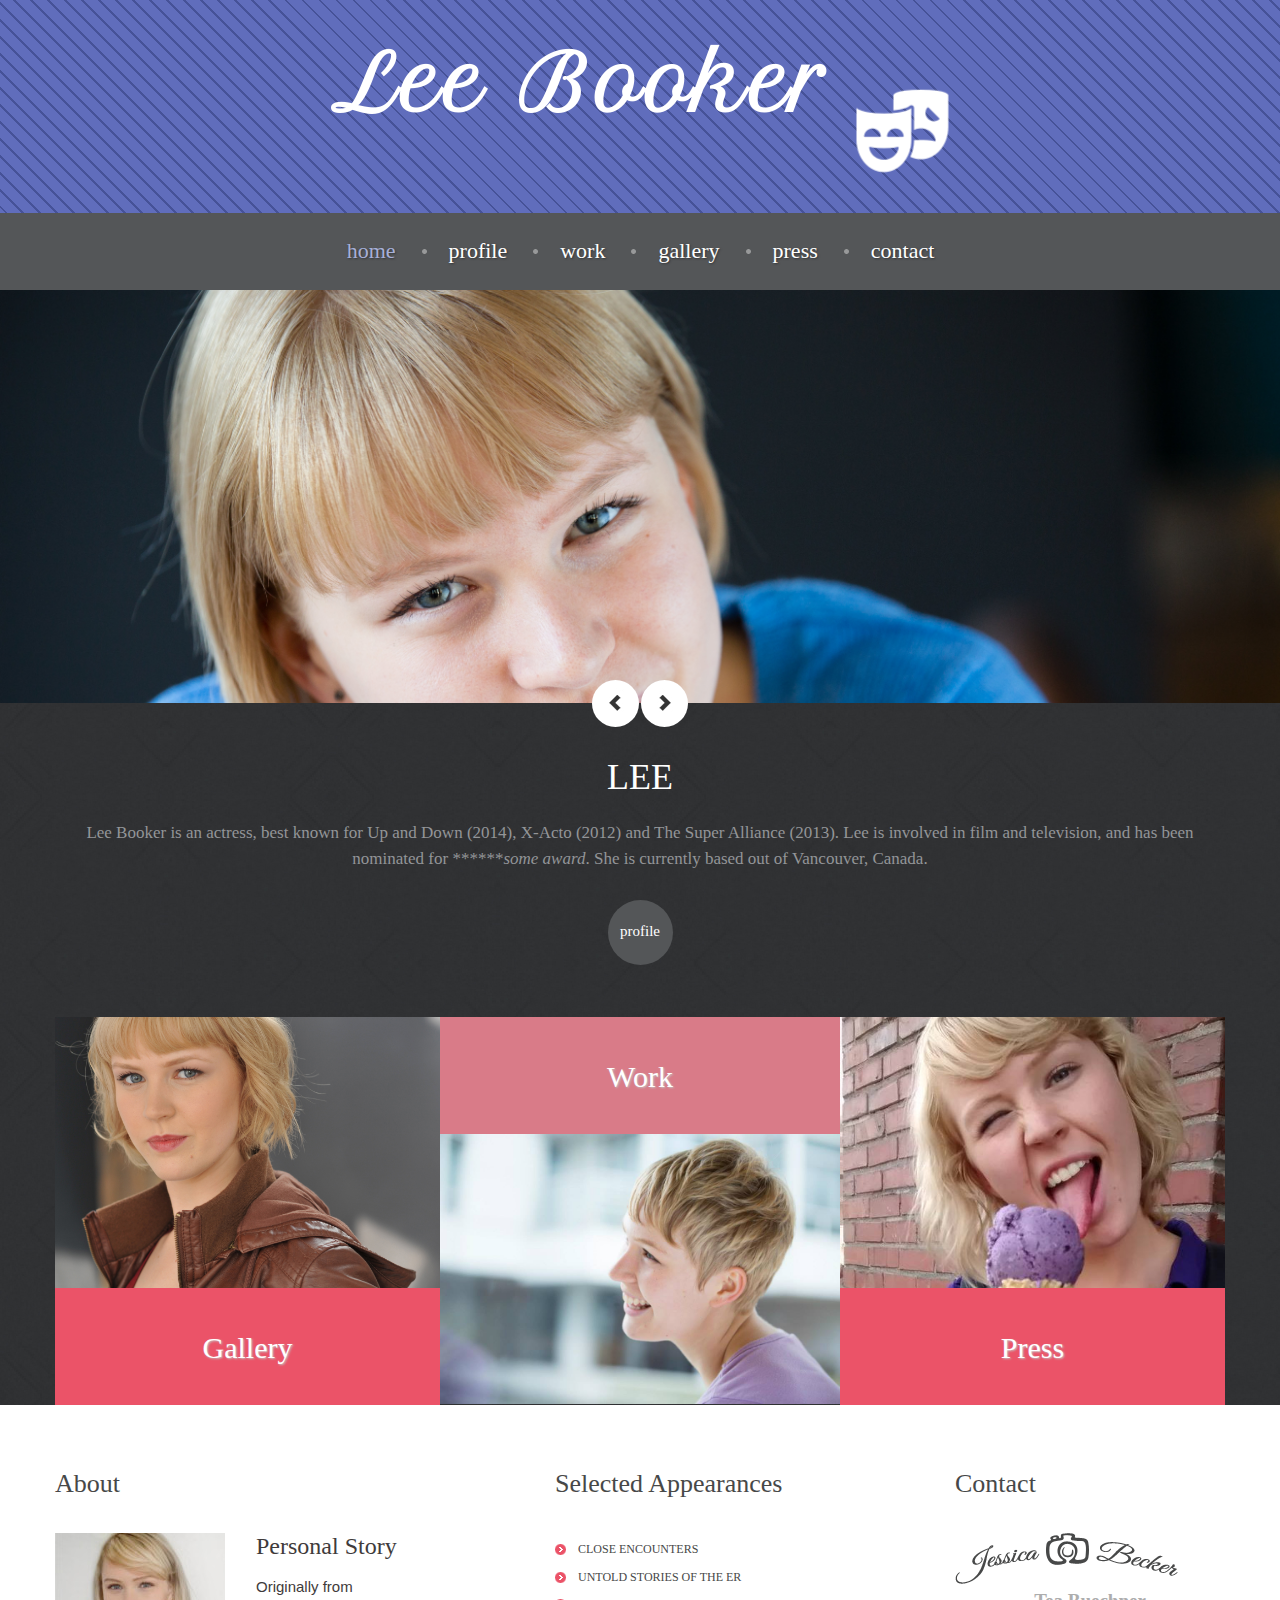
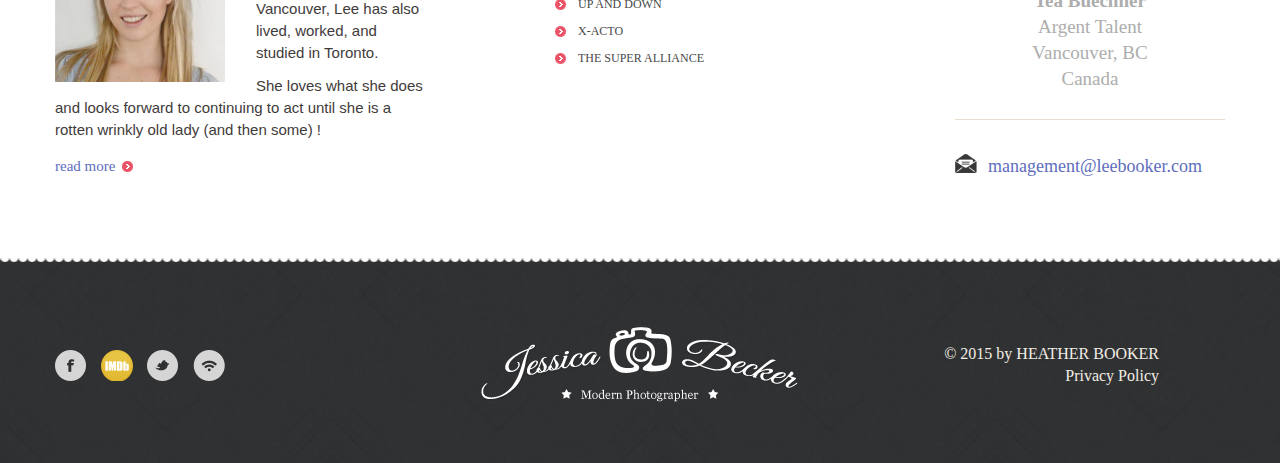
==== commit bb024edf: "gallery updated, photo 'cms'" ====
--- a/index.html
+++ b/index.html
@@ -85,7 +85,7 @@
     <!--==============================slider=================================-->
     <div class="slider">
         <div class="camera_wrap">
-          <div data-src="assets-lee/img/CBT_blue sweater headshot landscape.jpg"></div>
+          <div data-src="assets-lee/img/CBT_blue-sweater(copy).jpg"></div>
           <div data-src="assets-lee/img/pinup.jpg"></div>
           <div data-src="assets-lee/img/traintracks.jpg"></div>
         </div>
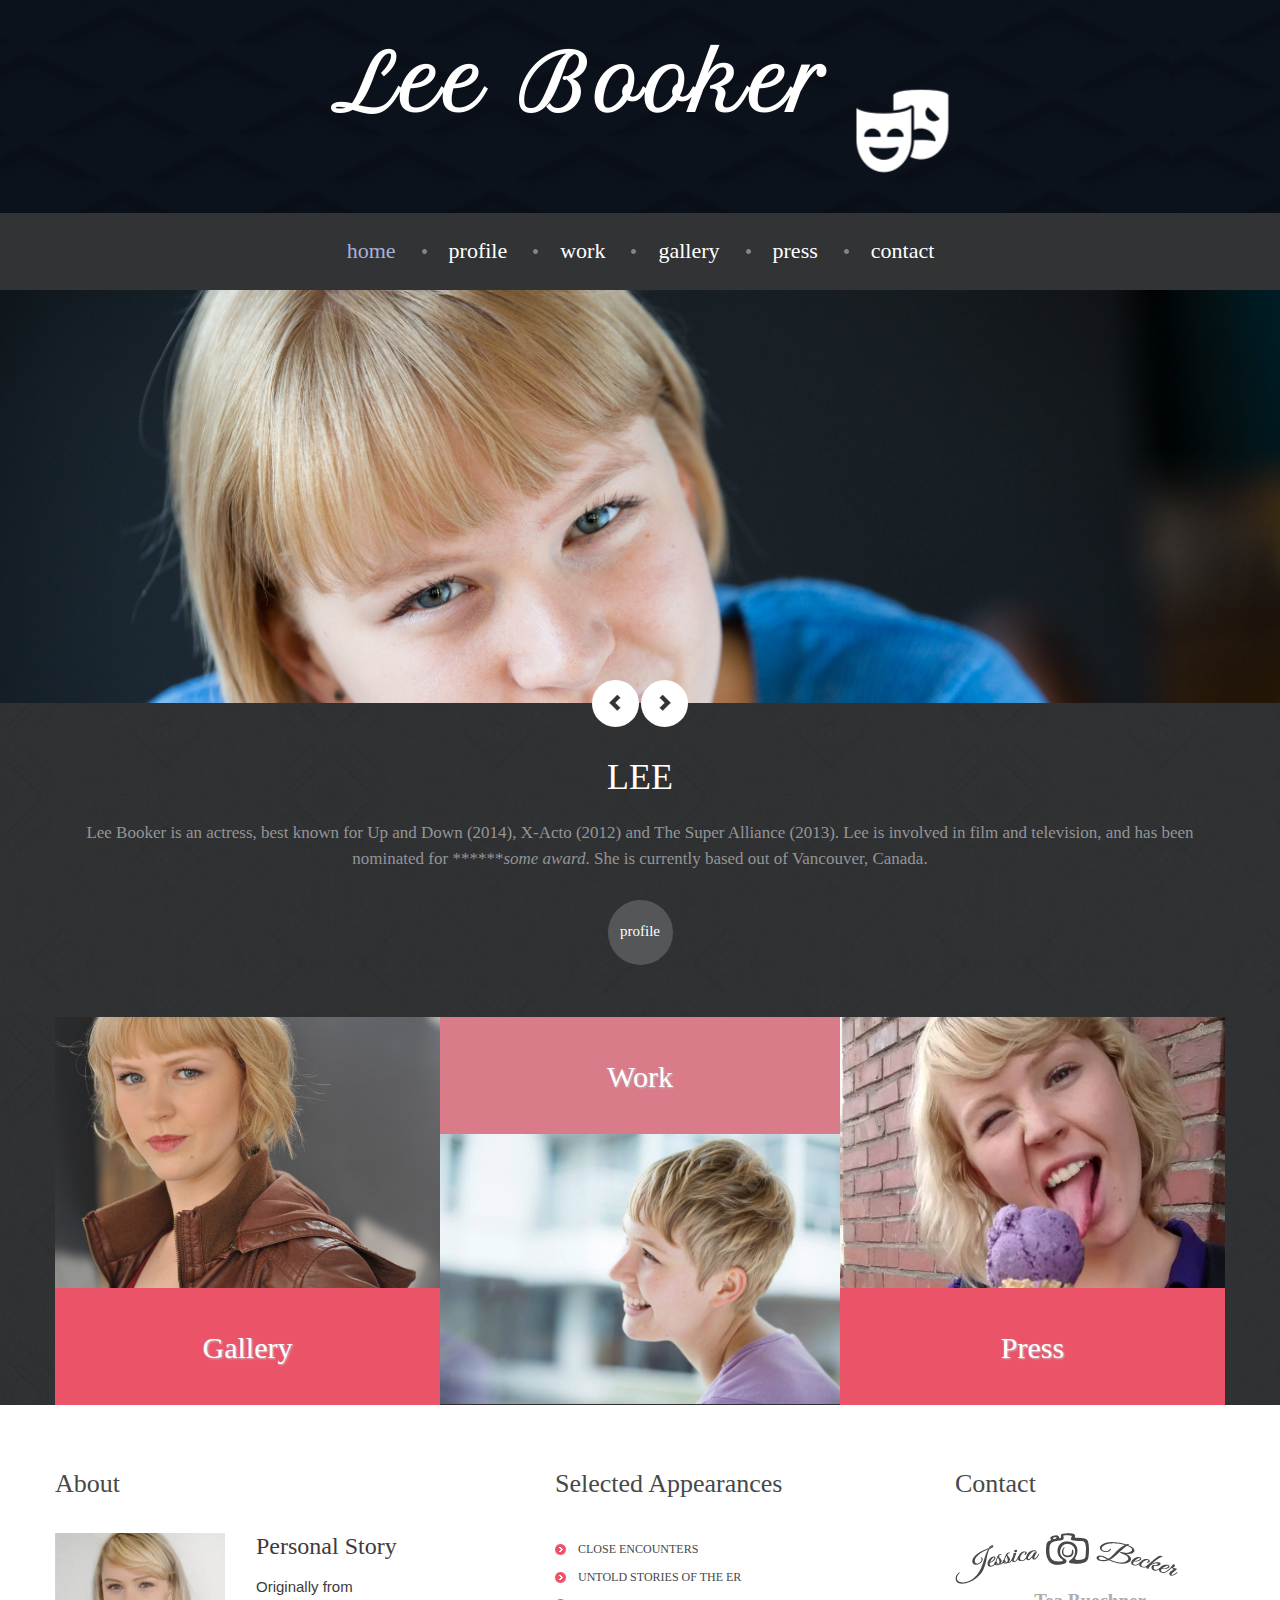
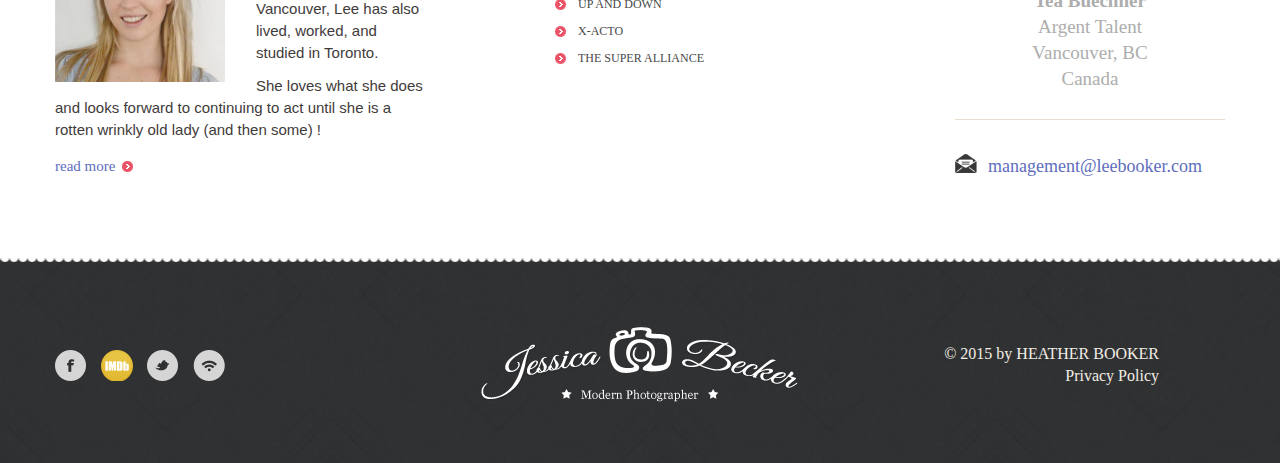
==== commit 99a3d5ce: "change top bar colour and pattern" ====
--- a/index.html
+++ b/index.html
@@ -85,7 +85,7 @@
     <!--==============================slider=================================-->
     <div class="slider">
         <div class="camera_wrap">
-          <div data-src="assets-lee/img/CBT_blue-sweater(copy).jpg"></div>
+          <div data-src="assets-lee/img/CBT_blue-sweater(copy)-min.jpg"></div>
           <div data-src="assets-lee/img/pinup.jpg"></div>
           <div data-src="assets-lee/img/traintracks.jpg"></div>
         </div>
--- a/css/lee.css
+++ b/css/lee.css
@@ -3,13 +3,11 @@
 }
 
 header {
-	background: repeating-linear-gradient(
-  45deg,
-  #606dbc,
-  #606dbc 10px,
-  #465298 2px,
-  #465298 12px
-);
+	background: url(../img/waffle.png);
+}
+
+.menuheader {
+	background-color: #323335;
 }
 
 .tm_navbar .nav li a:hover, .tm_navbar .nav > li.active > a, .tm_navbar .nav > li.active > a:hover, .nav > .active > a, .tm_navbar .nav > .active > a:hover, .tm_navbar .nav > .active > a:focus {
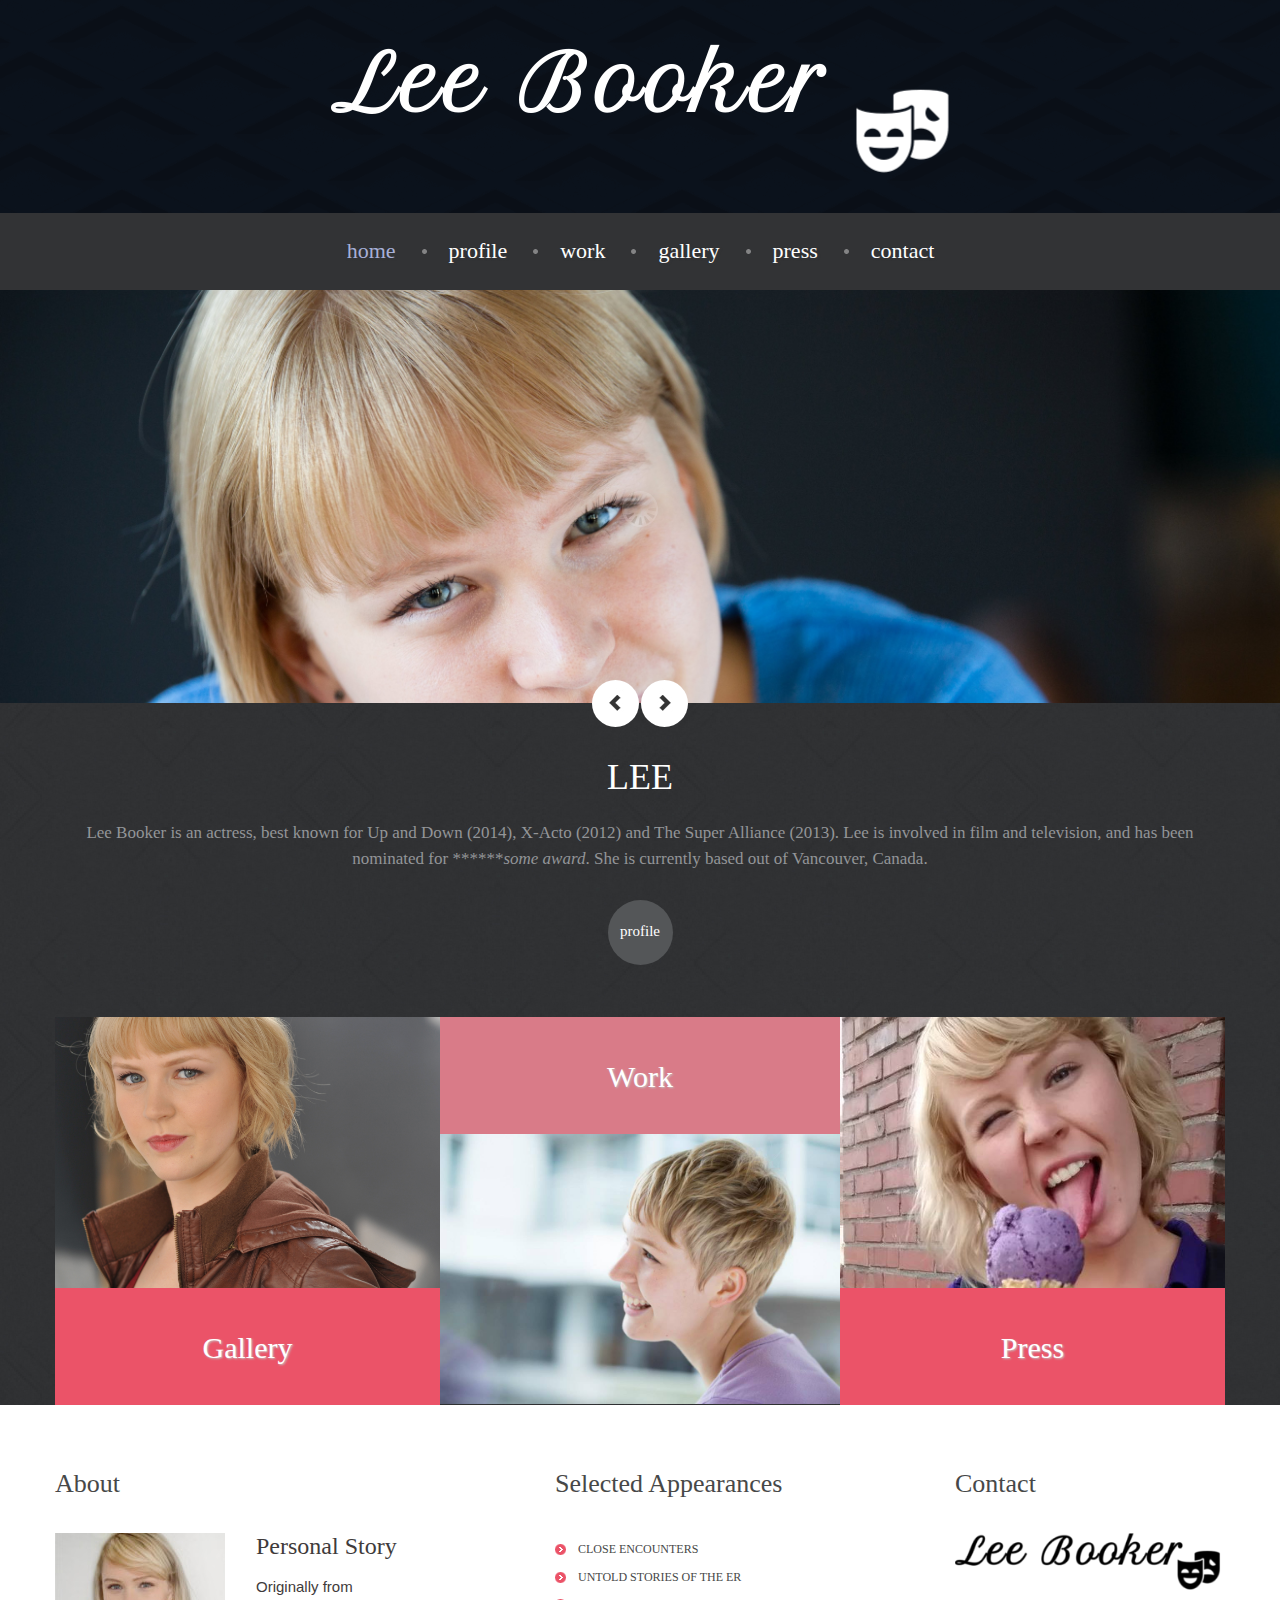
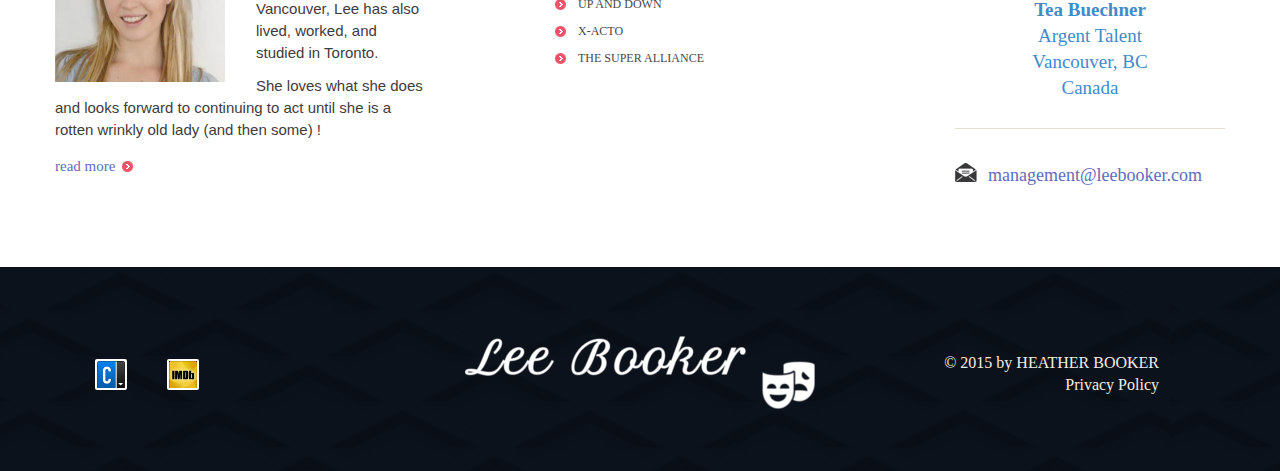
==== commit b4129842: "begin profile page" ====
--- a/index.html
+++ b/index.html
@@ -1,7 +1,7 @@
 <!DOCTYPE html>
 <html lang="en">
 <head>
-    <title>Home</title>
+    <title>Lee Booker</title>
     <meta charset="utf-8">    
     <meta name="viewport" content="width=device-width, initial-scale=1.0">
     <link rel="icon" href="img/favicon.ico" type="image/x-icon">
@@ -156,8 +156,8 @@
                 </div>
                 <div class="col-lg-offset-1 col-md-offset-1 col-sm-offset-1 col-lg-3 col-md-3 col-sm-3 locations row4_col">
                     <a href="contact.html"><h2>Contact</h2></a>
-                    <figure><img src="img/smalllogo1.png" alt=""></figure>
-                    <p class="title4"><strong>Tea Buechner</strong><br>Argent Talent<br>Vancouver, BC<br>Canada</p>
+                    <figure><a href="contact.html"><img src="img/logo-lee-mini-blk.png" alt=""></a></figure>
+                    <p class="title4"><a href="http://www.argenttalent.com/"><strong>Tea Buechner</strong><br>Argent Talent<br>Vancouver, BC<br>Canada</a></p>
                     <hr class="line1">
                     <a href="#" class="btn-link btn-link3"><span></span>management@leebooker.com</a>
                 </div>
@@ -171,17 +171,15 @@
         <div class="row">
             <div class="col-lg-4 col-md-4 col-sm-4 footercol">
                 <ul class="social_icons clearfix">
-                     <!-- facebook --><li><a href="#"><img src="img/follow_icon1.png" alt=""></a></li>
-                     <!-- imdb --><li><a href="http://www.imdb.com/name/nm5224544/"><img src="img/imdb-icon.png" alt="IMDB"></a></li>
-                     <!-- twitter --><li><a href="#"><img src="img/follow_icon3.png" alt=""></a></li>
-                     <!-- wifi?! --><li><a href="#"><img src="img/follow_icon4.png" alt=""></a></li>
+                     <!-- casting workbook --><li><a href="http://colleenbooker.workbooklive.com/"><img src="img/cast-wrkbk.png" alt="Casting Workbook"></a></li>
+                     <!-- imdb --><li><a href="http://www.imdb.com/name/nm5224544/"><img src="img/IMDb-logo.png" alt="IMDB"></a></li>
                 </ul>
             </div>
             <div class="col-lg-4 col-md-4 col-sm-4 footerlogo footercol">
-                <a class="smalllogo2 logo" href="index.html"><img src="img/logofooter.png" alt=""></a>
+                <a class="smalllogo2 logo" href="index.html"><img src="img/logo-lee-mini.png" alt=""></a>
             </div>
             <div class="col-lg-4 col-md-4 col-sm-4 footercol">
-                <p class="footerpriv">&copy; 2015 <a href="#"> by HEATHER BOOKER </a>
+                <p class="footerpriv">&copy; 2015 <a href="https://github.com/heatherbooker"> by HEATHER BOOKER </a>
                 <br><a class="privacylink" href="index-5.html">Privacy Policy</a></p>
             </div>
         </div>
--- a/css/lee.css
+++ b/css/lee.css
@@ -2,7 +2,7 @@
 	margin: 44px auto 40px;
 }
 
-header {
+header, footer {
 	background: url(../img/waffle.png);
 }
 
@@ -32,6 +32,19 @@
 	text-align: center;
 }
 
+.social_icons {
+	margin-left: 20px;
+}
+
+.social_icons > li {
+	margin-left: 20px;
+	margin-right: 20px;
+	border-color: white;
+	border-radius: 2px;
+	border-width: 2px;
+	border-style: solid;
+}
+
 .footerpriv a {
 	text-transform: none;
 }
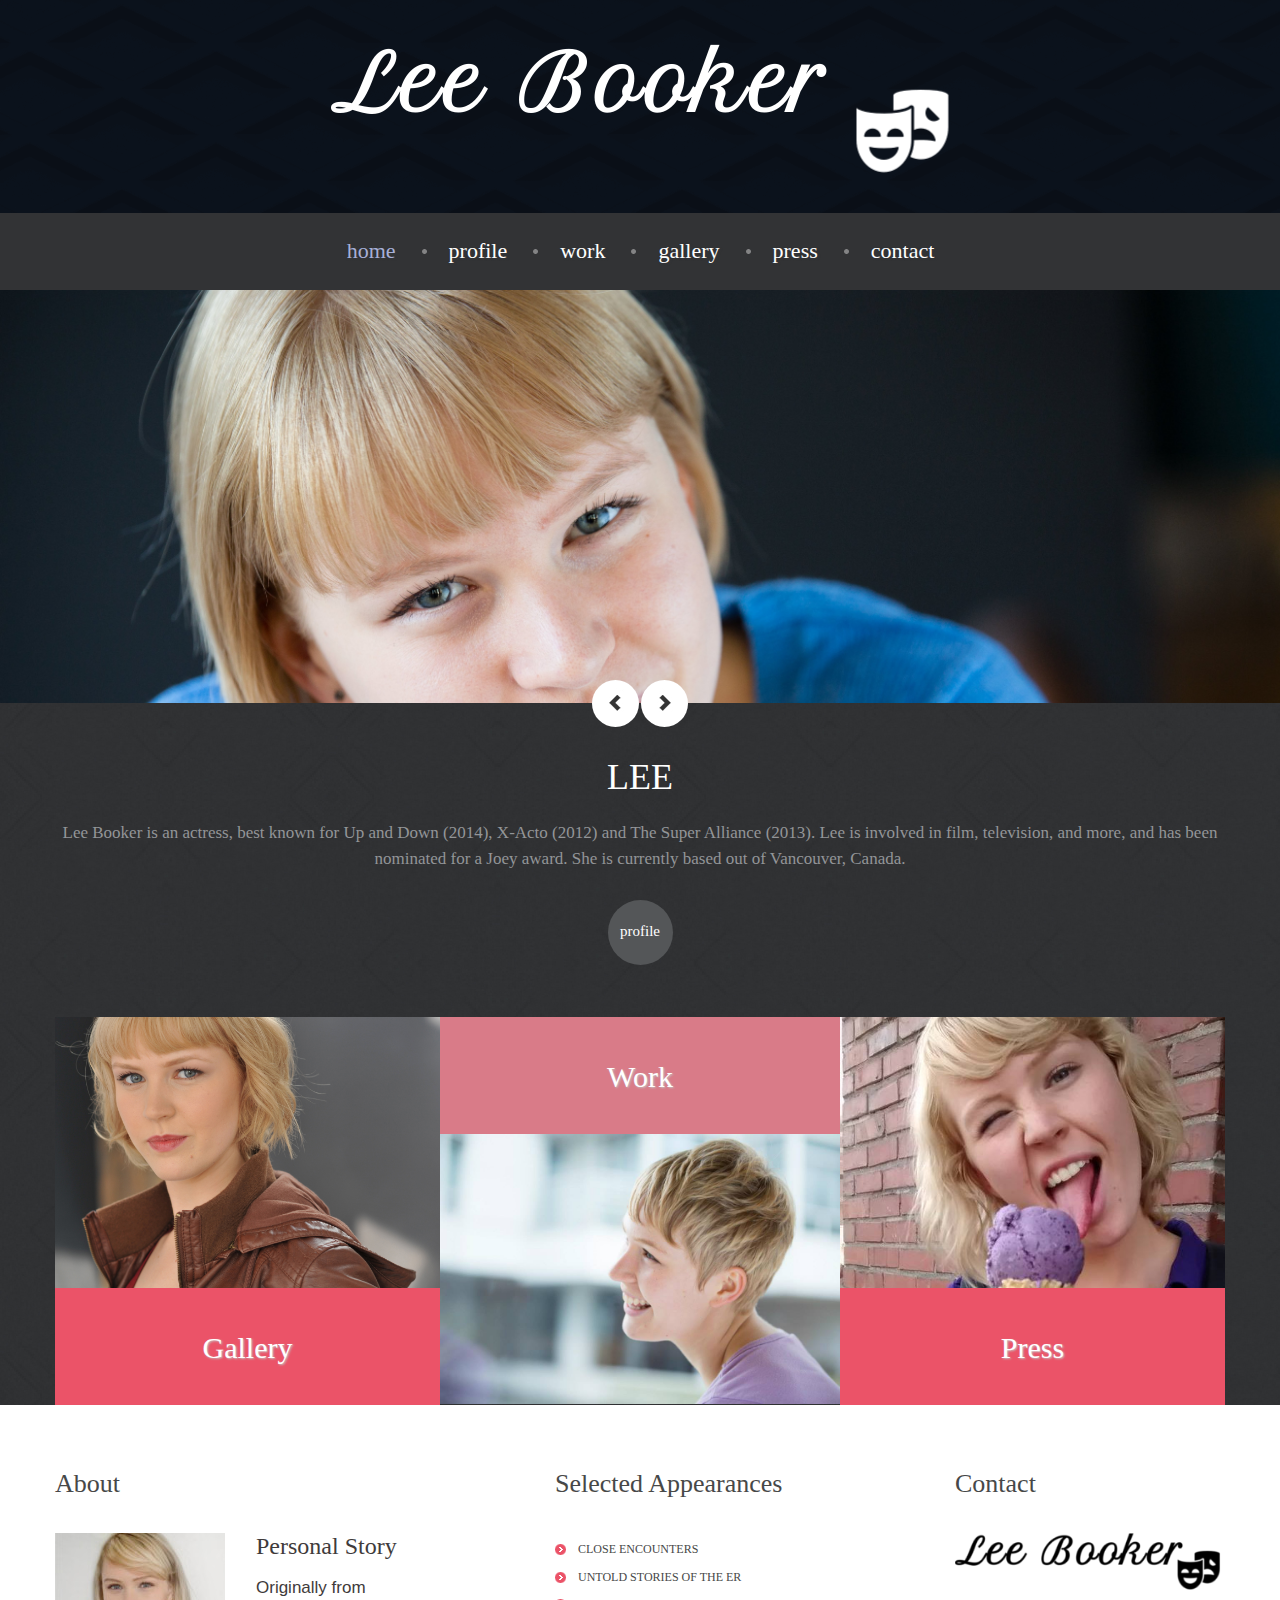
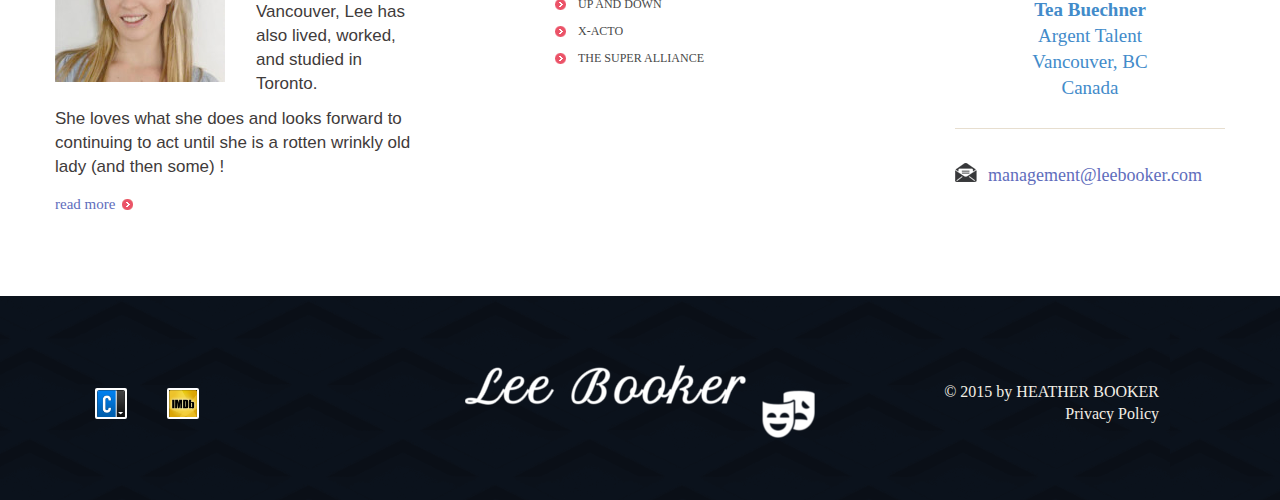
==== commit e35c261d: "work on press, about" ====
--- a/index.html
+++ b/index.html
@@ -57,18 +57,7 @@
           <div class="container">
             <nav class="navbar navbar-default navbar-static-top tm_navbar" role="navigation">
                 <ul class="nav sf-menu">
-                  <li class="active"><a href="index.html">home</a>
-                    <!-- <ul>
-                      <li><img src="img/arrowup.png" alt=""><a href="#">info</a></li>
-                      <li><a href="#">profile</a></li>
-                      <li><a class="last" href="#">news</a>
-                        <ul>
-                           <li><a href="#">fresh</a></li>
-                           <li><a class="last" href="#">archive</a></li>                       
-                        </ul>
-                      </li>
-                    </ul> -->
-                  </li>
+                  <li class="active"><a href="index.html">home</a></li>
                   <li><a href="about-lee.html">profile</a></li>
                   <li><a href="work-and-training.html">work</a></li>
                   <li><a href="gallery.html">gallery</a></li>
@@ -82,7 +71,7 @@
 <!--==============================content=================================-->
 <div id="content">
 
-    <!--==============================slider=================================-->
+    <!--==============================main rotating photos=================================-->
     <div class="slider">
         <div class="camera_wrap">
           <div data-src="assets-lee/img/CBT_blue-sweater(copy)-min.jpg"></div>
@@ -94,8 +83,8 @@
     <div class="row_1">
         <div class="container">
             <p class="title1">LEE</p>
-            <p class="title2">Lee Booker is an actress, best known for Up and Down (2014), X-Acto (2012) and The Super Alliance (2013). Lee is involved in film and television, and has been nominated for ******<em>some award</em>. She is currently based out of Vancouver, Canada.</p>
-            <a href="#" class="btn btn-default btn-lg btn1">profile</a>
+            <p class="title2">Lee Booker is an actress, best known for Up and Down (2014), X-Acto (2012) and The Super Alliance (2013). Lee is involved in film, television, <a class="hiddenLink" href="about-lee.html">and more,</a> and has been nominated for a Joey award. She is currently based out of Vancouver, Canada.</p>
+            <a href="about-lee.html" class="btn btn-default btn-lg btn1">profile</a>
         </div>
     </div>
     <!--==============================row2=================================-->
@@ -105,7 +94,7 @@
                 <ul class="list1">
                     <li class="col-lg-4 col-md-4 col-sm-4 listbox1">
                         <div class="box1">
-                            <a href="#">
+                            <a href="gallery.html">
                                 <figure><img src="assets-lee/img/Brn-jacket-crop.jpg" alt=""></figure>
                                 <p>Gallery</p>
                             </a>
@@ -113,7 +102,7 @@
                     </li>
                     <li class="col-lg-4 col-md-4 col-sm-4 listbox2">
                         <div class="box2">
-                            <a href="#">
+                            <a href="work-and-training.html">
                                 <p>Work</p>
                                 <figure><img src="assets-lee/img/smiling.jpg" alt=""></figure>
                             </a>
@@ -121,7 +110,7 @@
                     </li>
                     <li class="col-lg-4 col-md-4 col-sm-4 listbox3">
                         <div class="box3">
-                            <a href="#">
+                            <a href="press.html">
                                 <figure><img src="assets-lee/img/icecream.jpg" alt=""></figure>
                                 <p>Press</p>
                             </a>
--- a/css/lee.css
+++ b/css/lee.css
@@ -4,6 +4,15 @@
 
 header, footer {
 	background: url(../img/waffle.png);
+}
+
+.byHeather {
+	font-size: 10pt;
+	color: white;
+}
+
+.byHeather:hover {
+	color: #428BCA;
 }
 
 .menuheader {
@@ -32,6 +41,25 @@
 	text-align: center;
 }
 
+p {
+	font-size: 17px;
+	line-height: 24px;
+}
+
+h3 {
+	font-size: 15px;
+	line-height: 22px;
+}
+
+.likeH2 {
+	font-family: 'Georgia', serif;
+	font-size: 20px;
+	line-height: 24px;
+	color: #474848;
+	margin: 0;
+	padding: 15px 0;
+}
+
 .social_icons {
 	margin-left: 20px;
 }
@@ -53,9 +81,32 @@
 	color: #3F3B3B;
 }
 
+.hiddenLink {
+	color: #939598;
+}
+
+.hiddenLink:hover {
+	color: #606dbc;
+	text-decoration: none;
+}
+
 /*begin css for gallery*/
 @media (min-width: 768px) {
 	#filters li a {
 		font-size: 16px;
 	}
 }
+
+/*css for about-lee*/
+.statsBox {
+	border: solid #A5A5A5 1px;
+	min-height: 200px;
+	width: 400px;
+	/*margin:auto;*/
+	font-family: 'Georgia', serif;
+	font-size: 20px;
+	line-height: 30px;
+	padding: 12px 40px;
+}
+
+/*css for press*/
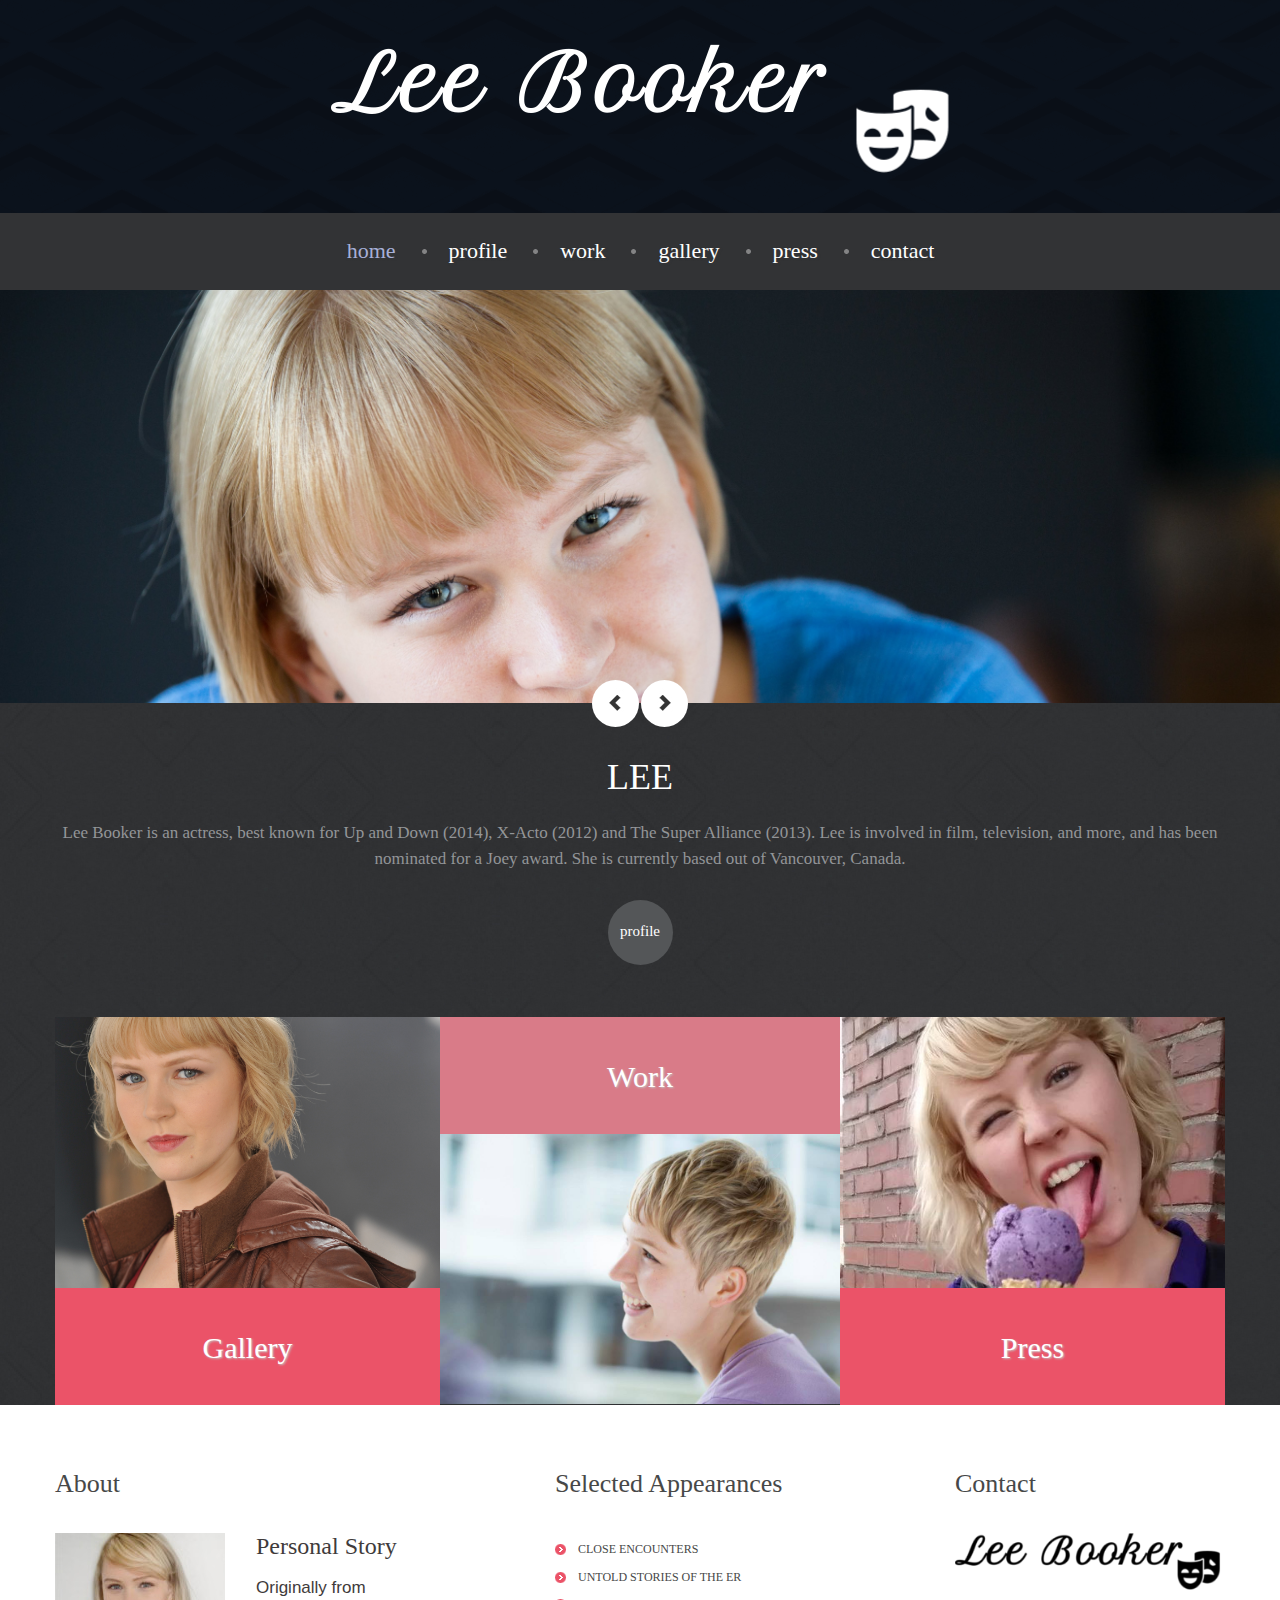
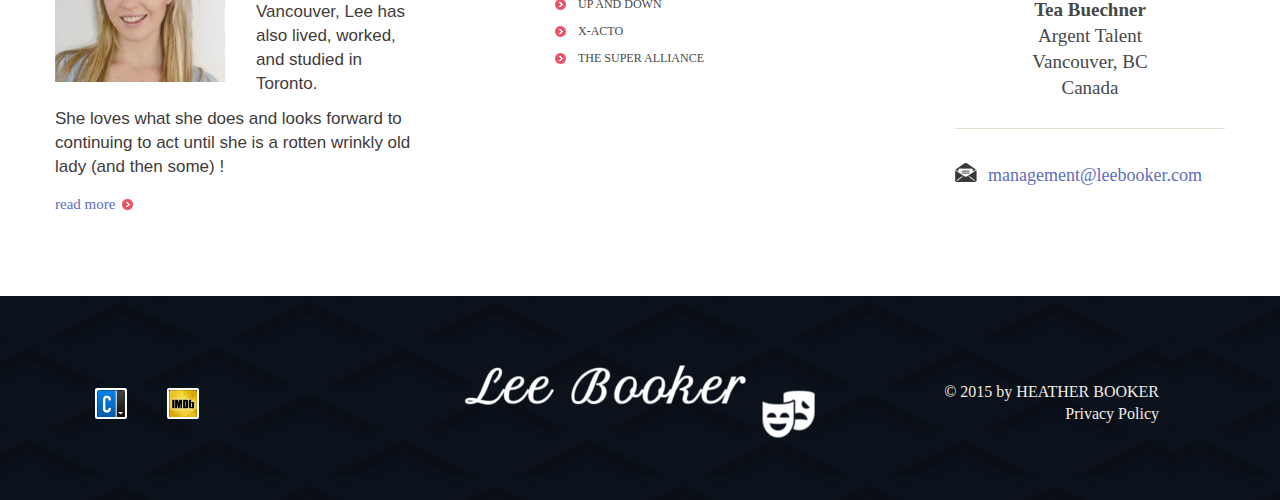
==== commit b5fe7775: "colours, links" ====
--- a/index.html
+++ b/index.html
@@ -127,11 +127,11 @@
             <div class="row">
                 <div class="col-lg-4 col-md-4 col-sm-4 chef row4_col">
                     <h2>About</h2>
-                    <figure><img src="assets-lee/img/cute-face.jpg" alt=""></figure>
+                    <figure><img class="pad_bot1" src="assets-lee/img/cute-face.jpg" alt=""></figure>
                     <p class="title3 myStory">Personal Story</p>
                     <p class="myStory">Originally from Vancouver, Lee has also lived, worked, and studied in Toronto. </p>
                     <p class="m_bot1 myStory">She loves what she does and looks forward to continuing to act until she is a rotten wrinkly old lady (and then some) !</p>
-                    <a href="#" class="btn-link btn-link2">read more<span></span></a>
+                    <a href="about-lee.html" class="btn-link btn-link2">read more<span></span></a>
                 </div>
                 <div class="col-lg-offset-1 col-md-offset-1 col-sm-offset-1 col-lg-3 col-md-3 col-sm-3 row4_col">
                     <h2>Selected Appearances</h2>                        
@@ -148,7 +148,7 @@
                     <figure><a href="contact.html"><img src="img/logo-lee-mini-blk.png" alt=""></a></figure>
                     <p class="title4"><a href="http://www.argenttalent.com/"><strong>Tea Buechner</strong><br>Argent Talent<br>Vancouver, BC<br>Canada</a></p>
                     <hr class="line1">
-                    <a href="#" class="btn-link btn-link3"><span></span>management@leebooker.com</a>
+                    <a href="contact.html" class="btn-link btn-link3"><span></span>management@leebooker.com</a>
                 </div>
             </div>
         </div>
@@ -168,8 +168,8 @@
                 <a class="smalllogo2 logo" href="index.html"><img src="img/logo-lee-mini.png" alt=""></a>
             </div>
             <div class="col-lg-4 col-md-4 col-sm-4 footercol">
-                <p class="footerpriv">&copy; 2015 <a href="https://github.com/heatherbooker"> by HEATHER BOOKER </a>
-                <br><a class="privacylink" href="index-5.html">Privacy Policy</a></p>
+                <p class="footerpriv">&copy; 2015 <span class="byHeather"><a href="https://github.com/heatherbooker"> by HEATHER BOOKER </a>
+                <br><a class="privacylink" href="index-5.html">Privacy Policy</a></span></p>
             </div>
         </div>
     </div>
--- a/css/style.css
+++ b/css/style.css
@@ -609,7 +609,7 @@
 }
 .list2 > li > a:hover {
 	text-decoration: none;
-	color: #eb5368;
+	color: #606DBC;
 	-webkit-transition: all 0.1s ease;
 	transition: all 0.1s ease;
 }
@@ -976,7 +976,7 @@
 	transition: all 0.1s ease;
 }
 .btn-link4:hover {
-	color: #eb5368;
+	color: #606DBC;
 	text-decoration: none;
 	-webkit-transition: all 0.1s ease;
 	transition: all 0.1s ease;
@@ -1273,7 +1273,7 @@
 	color: #adadad;
 }
 .privacy_page a:hover {
-	color: #eb5368;
+	color: #606DBC;
 }
 /*404 page*/
 /*404 page*/
@@ -1385,8 +1385,11 @@
 	top: 0;
 }
 .social_icons > li a:hover img {
-	position: relative;
-	top: -31px;
+	filter: grayscale(100%);
+	-webkit-filter: grayscale(100%);
+	-moz-filter: grayscale(100%);
+	-o-filter: grayscale(100%);
+	-ms-filter: grayscale(100%);
 }
 .footerlogo {
 	text-align: center;
@@ -1415,7 +1418,7 @@
 }
 .footerpriv a:hover {
 	text-decoration: none;
-	color: #eb5368;
+	color: #606DBC;
 }
 /**************** footer end ***************/
 /*----- media queries ------*/
--- a/css/lee.css
+++ b/css/lee.css
@@ -6,13 +6,13 @@
 	background: url(../img/waffle.png);
 }
 
-.byHeather {
+a.byHeather {
 	font-size: 10pt;
 	color: white;
 }
 
 .byHeather:hover {
-	color: #428BCA;
+	color: #606DBC;
 }
 
 .menuheader {
@@ -33,12 +33,24 @@
 	background-color: #EB5368;
 }
 
-.btn-link, span {
+.btn-link, span:hover {
+	color: #606dbc;
+}
+
+.byHeather:focus {
 	color: #606dbc;
 }
 
 .title4 {
 	text-align: center;
+}
+.title4 a {
+	color: #474848;
+}
+
+.title4 a:hover {
+	text-decoration: none;
+	color: #999595;
 }
 
 p {
@@ -109,4 +121,4 @@
 	padding: 12px 40px;
 }
 
-/*css for press*/
+
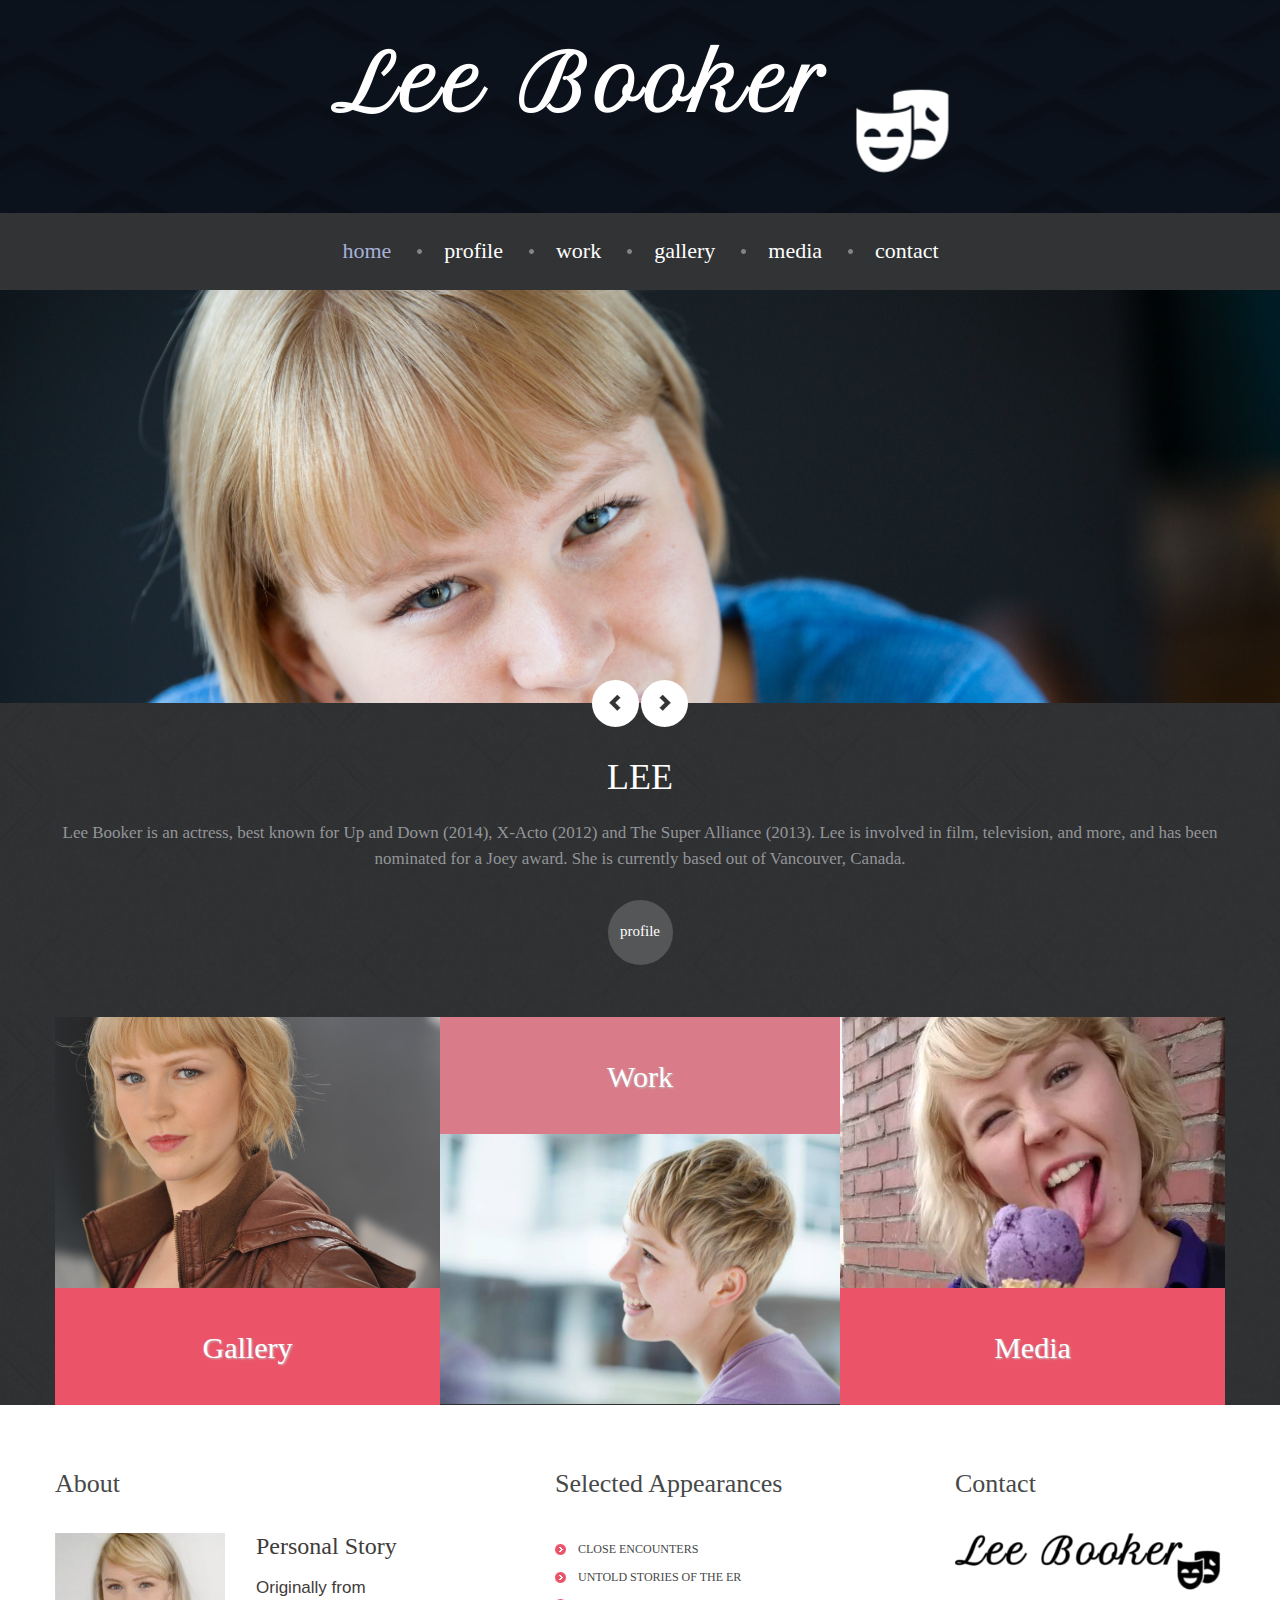
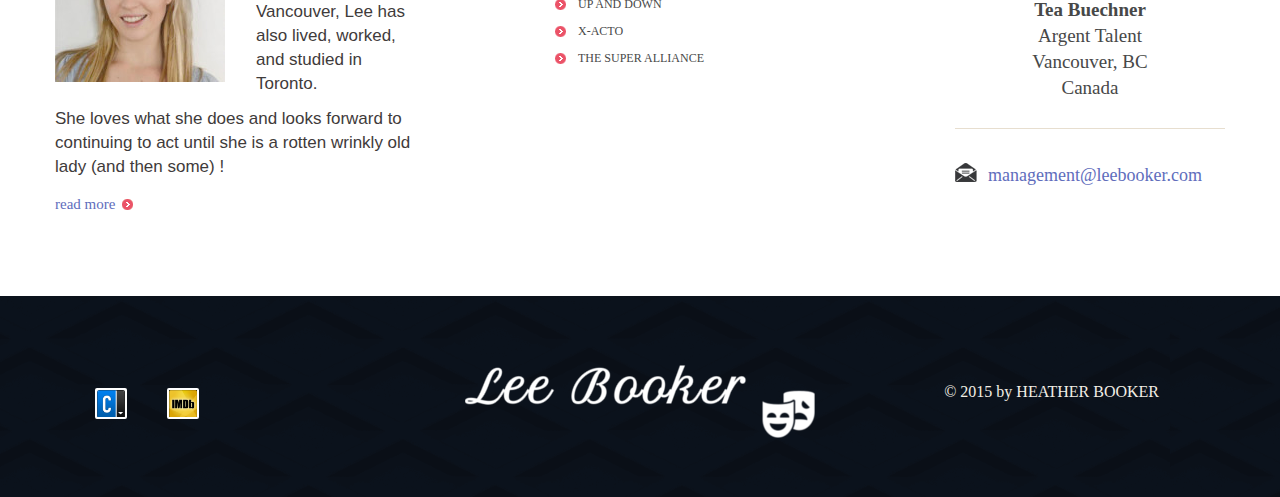
==== commit a3c7ac4a: "set up work page with lists" ====
--- a/index.html
+++ b/index.html
@@ -61,7 +61,7 @@
                   <li><a href="about-lee.html">profile</a></li>
                   <li><a href="work-and-training.html">work</a></li>
                   <li><a href="gallery.html">gallery</a></li>
-                  <li><a href="press.html">press</a></li>
+                  <li><a href="media.html">media</a></li>
                   <li><a href="contact.html">contact</a></li>
                 </ul>
             </nav>
@@ -110,9 +110,9 @@
                     </li>
                     <li class="col-lg-4 col-md-4 col-sm-4 listbox3">
                         <div class="box3">
-                            <a href="press.html">
+                            <a href="media.html">
                                 <figure><img src="assets-lee/img/icecream.jpg" alt=""></figure>
-                                <p>Press</p>
+                                <p>Media</p>
                             </a>
                         </div>
                     </li>
@@ -169,7 +169,7 @@
             </div>
             <div class="col-lg-4 col-md-4 col-sm-4 footercol">
                 <p class="footerpriv">&copy; 2015 <span class="byHeather"><a href="https://github.com/heatherbooker"> by HEATHER BOOKER </a>
-                <br><a class="privacylink" href="index-5.html">Privacy Policy</a></span></p>
+                <br><!-- <a class="privacylink" href="index-5.html">Privacy Policy</a> --></span></p>
             </div>
         </div>
     </div>
--- a/css/lee.css
+++ b/css/lee.css
@@ -44,7 +44,7 @@
 .title4 {
 	text-align: center;
 }
-.title4 a {
+.title4 a, .grey {
 	color: #474848;
 }
 
@@ -114,11 +114,18 @@
 	border: solid #A5A5A5 1px;
 	min-height: 200px;
 	width: 400px;
-	/*margin:auto;*/
+	margin:auto;
 	font-family: 'Georgia', serif;
 	font-size: 20px;
 	line-height: 30px;
 	padding: 12px 40px;
 }
+.aboutPic {
+	max-height: 20%;
+}
 
+/*css for work and training*/
+td {
+	font-family: 'Arial', sans-serif;
+}
 
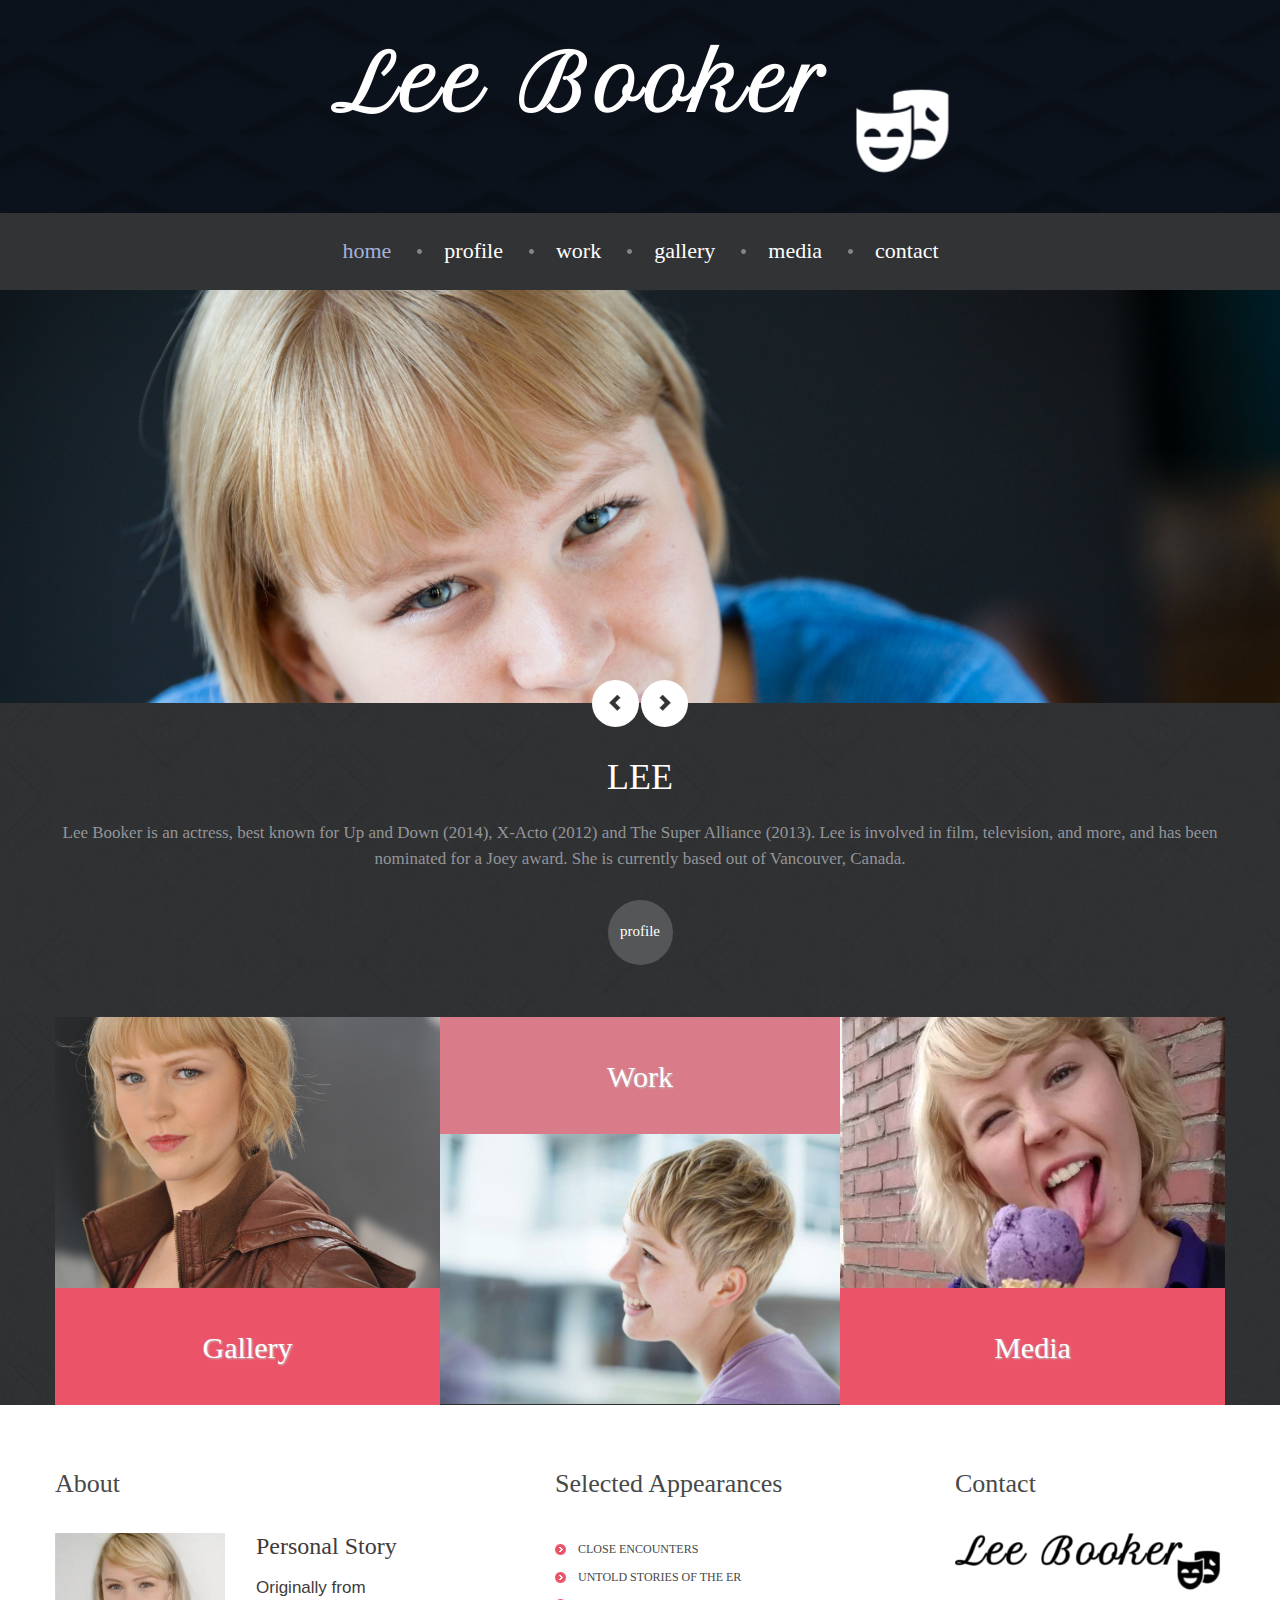
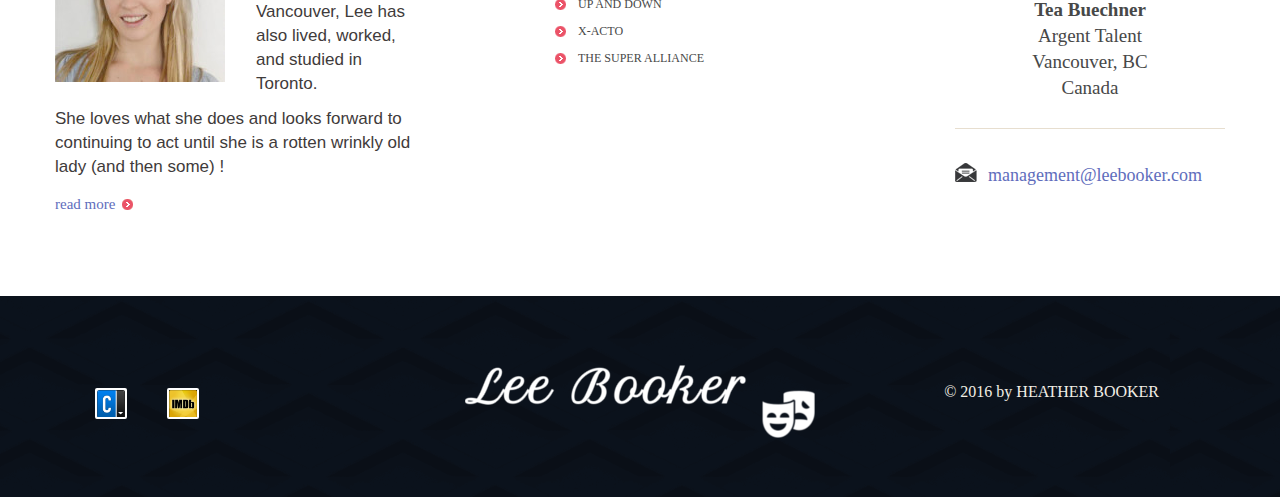
==== commit 59903f8c: "up to snuff for publishing!" ====
--- a/index.html
+++ b/index.html
@@ -136,11 +136,11 @@
                 <div class="col-lg-offset-1 col-md-offset-1 col-sm-offset-1 col-lg-3 col-md-3 col-sm-3 row4_col">
                     <h2>Selected Appearances</h2>                        
                     <ul class="list2">
-                        <li><a href="#">Close Encounters</a></li>
-                        <li><a href="#">Untold Stories of the ER</a></li>
-                        <li><a href="#">Up and Down</a></li>
-                        <li><a href="#">X-Acto</a></li>
-                        <li><a href="#">The Super Alliance</a></li>
+                        <li><a href="work-and-training.html#work">Close Encounters</a></li>
+                        <li><a href="work-and-training.html#work">Untold Stories of the ER</a></li>
+                        <li><a href="work-and-training.html#work">Up and Down</a></li>
+                        <li><a href="work-and-training.html#work">X-Acto</a></li>
+                        <li><a href="work-and-training.html#work">The Super Alliance</a></li>
                     </ul> 
                 </div>
                 <div class="col-lg-offset-1 col-md-offset-1 col-sm-offset-1 col-lg-3 col-md-3 col-sm-3 locations row4_col">
@@ -168,8 +168,8 @@
                 <a class="smalllogo2 logo" href="index.html"><img src="img/logo-lee-mini.png" alt=""></a>
             </div>
             <div class="col-lg-4 col-md-4 col-sm-4 footercol">
-                <p class="footerpriv">&copy; 2015 <span class="byHeather"><a href="https://github.com/heatherbooker"> by HEATHER BOOKER </a>
-                <br><!-- <a class="privacylink" href="index-5.html">Privacy Policy</a> --></span></p>
+                <p class="footerpriv">&copy; 2016 <span class="byHeather"><a href="https://github.com/heatherbooker"> by HEATHER BOOKER </a>
+                <br><!-- <a class="privacy.html" href="index-5.html">Privacy Policy</a> --></span></p>
             </div>
         </div>
     </div>
